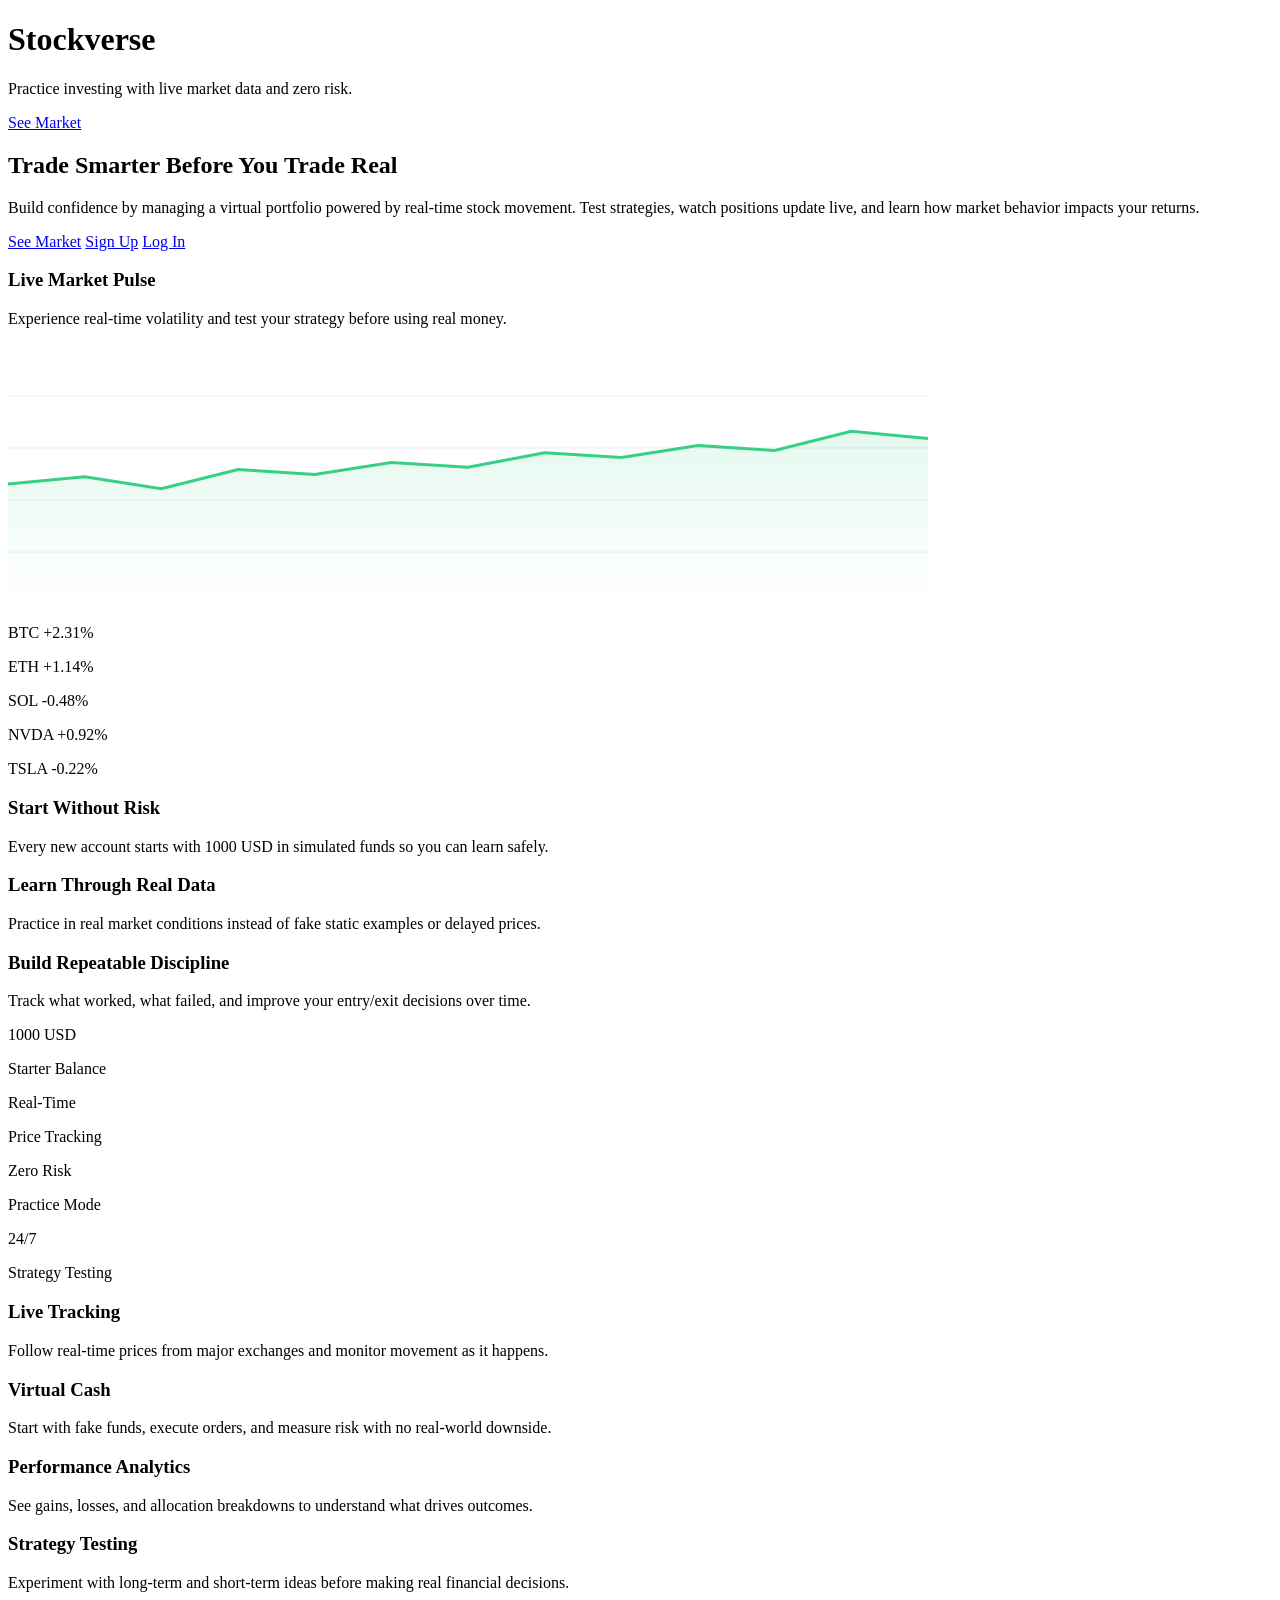
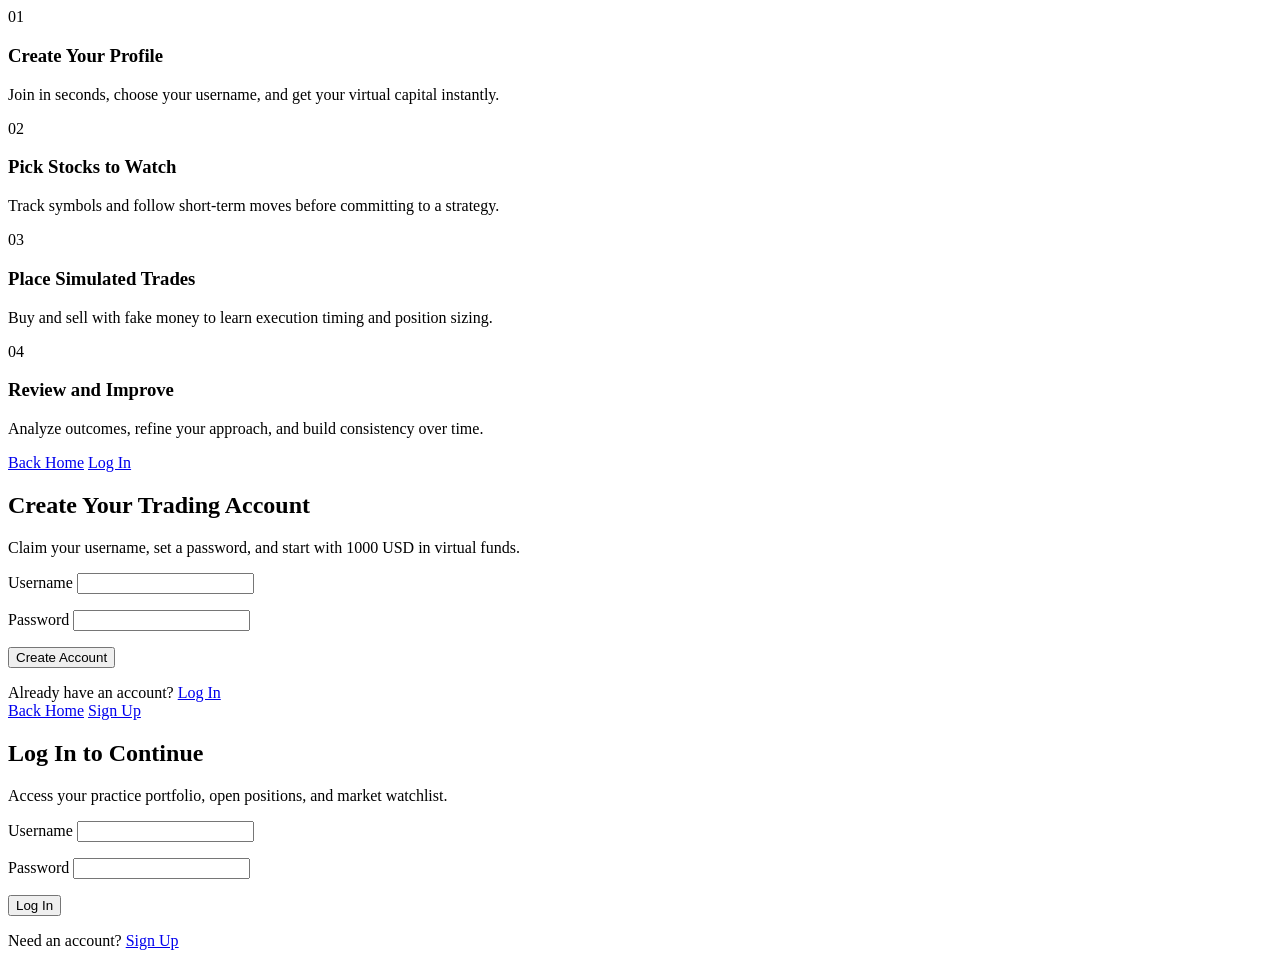
==== templates/index.html @ 5253538c "Implement user authentication with signup and login functions and refactor database creation logic" ====
<!DOCTYPE html>
<html lang="en">
<head>
    <meta charset="UTF-8">
    <meta name="viewport" content="width=device-width, initial-scale=1.0">
    <title>Stockverse</title>
    <link rel="stylesheet" href="{{ url_for('static', filename='styles/index.css') }}">
</head>
<body>
<div id="index" class="view-section">
    <header class="site-header">
        <div class="brand-wrap">
            <h1>Stockverse</h1>
            <p>Practice investing with live market data and zero risk.</p>
        </div>
        <a class="header-cta section-link" href="#" data-section="market">See Market</a>
    </header>

    <main>
        <section class="hero">
            <h2>Trade Smarter Before You Trade Real</h2>
            <p>
                Build confidence by managing a virtual portfolio powered by real-time stock movement.
                Test strategies, watch positions update live, and learn how market behavior impacts your returns.
            </p>
            <div class="hero-actions">
                <a class="primary-btn section-link" href="#" data-section="market">See Market</a>
                <a class="secondary-btn section-link" href="#" data-section="signup">Sign Up</a>
                <a class="secondary-btn section-link" href="#" data-section="login">Log In</a>
            </div>
        </section>

        <section class="market-preview">
            <div class="preview-head">
                <h3>Live Market Pulse</h3>
                <p>Experience real-time volatility and test your strategy before using real money.</p>
            </div>
            <canvas id="marketChart" width="900" height="260" aria-label="Market chart preview"></canvas>
            <div class="ticker-row">
                <p><span>BTC</span> +2.31%</p>
                <p><span>ETH</span> +1.14%</p>
                <p><span>SOL</span> -0.48%</p>
                <p><span>NVDA</span> +0.92%</p>
                <p><span>TSLA</span> -0.22%</p>
            </div>
        </section>

        <section class="reasons-grid">
            <article class="reason-card">
                <h3>Start Without Risk</h3>
                <p>Every new account starts with 1000 USD in simulated funds so you can learn safely.</p>
            </article>
            <article class="reason-card">
                <h3>Learn Through Real Data</h3>
                <p>Practice in real market conditions instead of fake static examples or delayed prices.</p>
            </article>
            <article class="reason-card">
                <h3>Build Repeatable Discipline</h3>
                <p>Track what worked, what failed, and improve your entry/exit decisions over time.</p>
            </article>
        </section>

        <section class="stats-strip">
            <article class="stat-item">
                <p class="stat-value">1000 USD</p>
                <p class="stat-label">Starter Balance</p>
            </article>
            <article class="stat-item">
                <p class="stat-value">Real-Time</p>
                <p class="stat-label">Price Tracking</p>
            </article>
            <article class="stat-item">
                <p class="stat-value">Zero Risk</p>
                <p class="stat-label">Practice Mode</p>
            </article>
            <article class="stat-item">
                <p class="stat-value">24/7</p>
                <p class="stat-label">Strategy Testing</p>
            </article>
        </section>

        <section class="overview-grid">
            <article class="overview-card">
                <h3>Live Tracking</h3>
                <p>Follow real-time prices from major exchanges and monitor movement as it happens.</p>
            </article>
            <article class="overview-card">
                <h3>Virtual Cash</h3>
                <p>Start with fake funds, execute orders, and measure risk with no real-world downside.</p>
            </article>
            <article class="overview-card">
                <h3>Performance Analytics</h3>
                <p>See gains, losses, and allocation breakdowns to understand what drives outcomes.</p>
            </article>
            <article class="overview-card">
                <h3>Strategy Testing</h3>
                <p>Experiment with long-term and short-term ideas before making real financial decisions.</p>
            </article>
        </section>

        <section class="journey-grid">
            <article class="journey-card">
                <span class="step-tag">01</span>
                <h3>Create Your Profile</h3>
                <p>Join in seconds, choose your username, and get your virtual capital instantly.</p>
            </article>
            <article class="journey-card">
                <span class="step-tag">02</span>
                <h3>Pick Stocks to Watch</h3>
                <p>Track symbols and follow short-term moves before committing to a strategy.</p>
            </article>
            <article class="journey-card">
                <span class="step-tag">03</span>
                <h3>Place Simulated Trades</h3>
                <p>Buy and sell with fake money to learn execution timing and position sizing.</p>
            </article>
            <article class="journey-card">
                <span class="step-tag">04</span>
                <h3>Review and Improve</h3>
                <p>Analyze outcomes, refine your approach, and build consistency over time.</p>
            </article>
        </section>
    </main>
</div>
<div id="signup" class="view-section is-hidden">
    <section class="auth-shell">
        <div class="auth-topbar">
            <a class="ghost-btn section-link" href="#" data-section="index">Back Home</a>
            <a class="ghost-btn section-link" href="#" data-section="login">Log In</a>
        </div>
        <h2>Create Your Trading Account</h2>
        <p>Claim your username, set a password, and start with 1000 USD in virtual funds.</p>
        <form id="signupForm" class="auth-form" novalidate>
            <label for="signupUsername">Username</label>
            <input id="signupUsername" name="username" type="text" minlength="3" maxlength="30" autocomplete="username" required>
            <p id="signupUsernameError" class="form-error is-hidden"></p>

            <label for="signupPassword">Password</label>
            <input id="signupPassword" name="password" type="password" minlength="6" maxlength="128" autocomplete="new-password" required>
            <p id="signupPasswordError" class="form-error is-hidden"></p>

            <button id="signupSubmit" type="submit" class="primary-btn">Create Account</button>
            <p id="signupSubmitError" class="form-error is-hidden"></p>
        </form>
        <div class="auth-footer">
            <span>Already have an account?</span>
            <a class="inline-link section-link" href="#" data-section="login">Log In</a>
        </div>
    </section>
</div>
<div id="login" class="view-section is-hidden">
    <section class="auth-shell">
        <div class="auth-topbar">
            <a class="ghost-btn section-link" href="#" data-section="index">Back Home</a>
            <a class="ghost-btn section-link" href="#" data-section="signup">Sign Up</a>
        </div>
        <h2>Log In to Continue</h2>
        <p>Access your practice portfolio, open positions, and market watchlist.</p>
        <form id="loginForm" class="auth-form" novalidate>
            <label for="loginUsername">Username</label>
            <input id="loginUsername" name="username" type="text" minlength="3" maxlength="30" autocomplete="username" required>
            <p id="loginUsernameError" class="form-error is-hidden"></p>

            <label for="loginPassword">Password</label>
            <input id="loginPassword" name="password" type="password" minlength="6" maxlength="128" autocomplete="current-password" required>
            <p id="loginPasswordError" class="form-error is-hidden"></p>

            <button id="loginSubmit" type="submit" class="primary-btn">Log In</button>
            <p id="loginSubmitError" class="form-error is-hidden"></p>
        </form>
        <div class="auth-footer">
            <span>Need an account?</span>
            <a class="inline-link section-link" href="#" data-section="signup">Sign Up</a>
        </div>
    </section>
</div>
<div id="market" class="view-section is-hidden">

</div>
<script>
    function showSection(sectionId) {
        const sectionIds = ['index', 'signup', 'login', 'market'];
        sectionIds.forEach((id) => {
            const section = document.getElementById(id);
            if (!section) {
                return;
            }
            if (id === sectionId) {
                section.classList.remove('is-hidden');
            } else {
                section.classList.add('is-hidden');
            }
        });
    }

    document.querySelectorAll('.section-link').forEach((link) => {
        link.addEventListener('click', (event) => {
            event.preventDefault();
            const target = link.dataset.section;
            if (target) {
                showSection(target);
            }
        });
    });

    function drawMarketChart() {
        const canvas = document.getElementById('marketChart');
        if (!canvas) {
            return;
        }

        const parentWidth = canvas.parentElement ? canvas.parentElement.clientWidth : canvas.width;
        const width = Math.max(320, Math.min(920, parentWidth - 40));
        const height = 260;
        canvas.width = width;
        canvas.height = height;

        const ctx = canvas.getContext('2d');
        if (!ctx) {
            return;
        }

        ctx.clearRect(0, 0, width, height);

        ctx.strokeStyle = 'rgba(151, 172, 161, 0.2)';
        ctx.lineWidth = 1;
        for (let i = 1; i <= 4; i += 1) {
            const y = (height / 5) * i;
            ctx.beginPath();
            ctx.moveTo(0, y);
            ctx.lineTo(width, y);
            ctx.stroke();
        }

        const points = [0.50, 0.53, 0.48, 0.56, 0.54, 0.59, 0.57, 0.63, 0.61, 0.66, 0.64, 0.72, 0.69];
        const step = width / (points.length - 1);

        ctx.beginPath();
        points.forEach((value, index) => {
            const x = step * index;
            const y = height - value * (height - 20);
            if (index === 0) {
                ctx.moveTo(x, y);
            } else {
                ctx.lineTo(x, y);
            }
        });

        ctx.strokeStyle = '#35d085';
        ctx.lineWidth = 3;
        ctx.stroke();

        ctx.lineTo(width, height);
        ctx.lineTo(0, height);
        ctx.closePath();

        const gradient = ctx.createLinearGradient(0, 0, 0, height);
        gradient.addColorStop(0, 'rgba(53, 208, 133, 0.20)');
        gradient.addColorStop(1, 'rgba(53, 208, 133, 0)');
        ctx.fillStyle = gradient;
        ctx.fill();
    }

    drawMarketChart();
    window.addEventListener('resize', drawMarketChart);

    const signupForm = document.getElementById('signupForm');
    const signupUsername = document.getElementById('signupUsername');
    const signupPassword = document.getElementById('signupPassword');
    const signupSubmit = document.getElementById('signupSubmit');
    const signupUsernameError = document.getElementById('signupUsernameError');
    const signupPasswordError = document.getElementById('signupPasswordError');
    const signupSubmitError = document.getElementById('signupSubmitError');
    const loginForm = document.getElementById('loginForm');
    const loginUsername = document.getElementById('loginUsername');
    const loginPassword = document.getElementById('loginPassword');
    const loginSubmit = document.getElementById('loginSubmit');
    const loginUsernameError = document.getElementById('loginUsernameError');
    const loginPasswordError = document.getElementById('loginPasswordError');
    const loginSubmitError = document.getElementById('loginSubmitError');
    let usernamePoller = null;

    function setMessage(element, message) {
        if (!element) {
            return;
        }
        if (message) {
            element.textContent = message;
            element.classList.remove('is-hidden');
        } else {
            element.textContent = '';
            element.classList.add('is-hidden');
        }
    }

    async function checkUsernameAvailability() {
        if (!signupUsername) {
            return;
        }

        const username = signupUsername.value.trim();
        if (username.length < 3) {
            setMessage(signupUsernameError, '');
            return;
        }

        try {
            const response = await fetch(`/usernameThere?username=${encodeURIComponent(username)}`);
            if (!response.ok) {
                return;
            }
            const data = await response.json();
            if (data.exists) {
                setMessage(signupUsernameError, 'That username is already taken.');
            } else {
                setMessage(signupUsernameError, '');
            }
        } catch (error) {
            setMessage(signupUsernameError, 'Username check failed.');
        }
    }

    function startUsernamePolling() {
        if (usernamePoller) {
            clearInterval(usernamePoller);
        }
        usernamePoller = setInterval(checkUsernameAvailability, 700);
    }

    startUsernamePolling();

    if (signupForm) {
        signupForm.addEventListener('submit', async (event) => {
            event.preventDefault();
            setMessage(signupUsernameError, '');
            setMessage(signupPasswordError, '');
            setMessage(signupSubmitError, '');

            const username = signupUsername.value.trim();
            const password = signupPassword.value.trim();

            if (username.length < 3) {
                setMessage(signupUsernameError, 'Username must be at least 3 characters.');
                return;
            }
            if (password.length < 6) {
                setMessage(signupPasswordError, 'Password must be at least 6 characters.');
                return;
            }
            if (!signupUsernameError.classList.contains('is-hidden')) {
                return;
            }

            signupSubmit.disabled = true;
            signupSubmit.textContent = 'Creating...';

            try {
                const response = await fetch('/signup', {
                    method: 'POST',
                    headers: {'Content-Type': 'application/json'},
                    body: JSON.stringify({username, password})
                });
                const data = await response.json();
                if (!response.ok || !data.ok) {
                    setMessage(signupSubmitError, data.error || 'Could not create account.');
                    return;
                }
                window.location.href = '/home.html';
            } catch (error) {
                setMessage(signupSubmitError, 'Network error while creating account.');
            } finally {
                signupSubmit.disabled = false;
                signupSubmit.textContent = 'Create Account';
            }
        });
    }

    if (loginForm) {
        loginForm.addEventListener('submit', async (event) => {
            event.preventDefault();
            setMessage(loginUsernameError, '');
            setMessage(loginPasswordError, '');
            setMessage(loginSubmitError, '');

            const username = loginUsername.value.trim();
            const password = loginPassword.value.trim();

            if (username.length < 3) {
                setMessage(loginUsernameError, 'Username must be at least 3 characters.');
                return;
            }
            if (password.length < 6) {
                setMessage(loginPasswordError, 'Password must be at least 6 characters.');
                return;
            }

            loginSubmit.disabled = true;
            loginSubmit.textContent = 'Logging In...';

            try {
                const response = await fetch('/login', {
                    method: 'POST',
                    headers: {'Content-Type': 'application/json'},
                    body: JSON.stringify({username, password})
                });
                const data = await response.json();
                if (!response.ok || !data.ok) {
                    setMessage(loginSubmitError, data.error || 'Could not log in.');
                    return;
                }
                window.location.href = '/home.html';
            } catch (error) {
                setMessage(loginSubmitError, 'Network error while logging in.');
            } finally {
                loginSubmit.disabled = false;
                loginSubmit.textContent = 'Log In';
            }
        });
    }
</script>
</body>
</html>
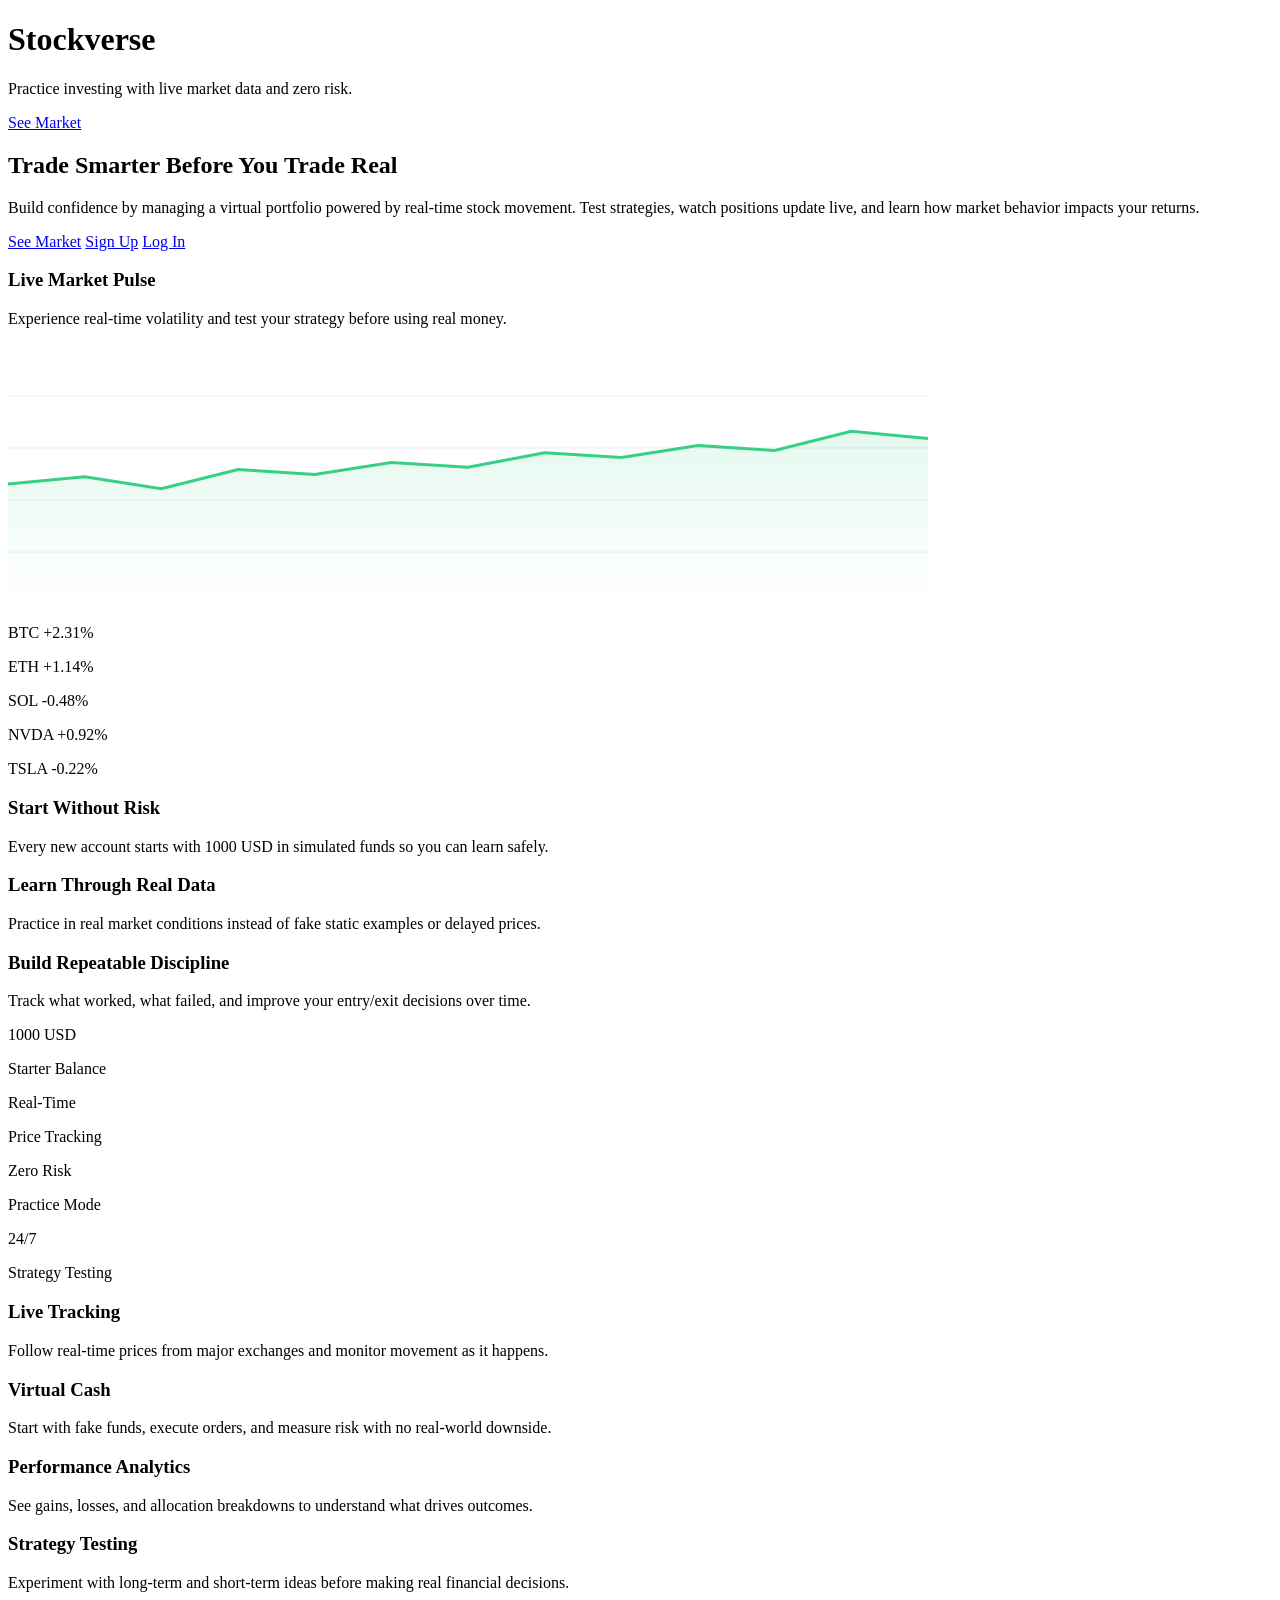
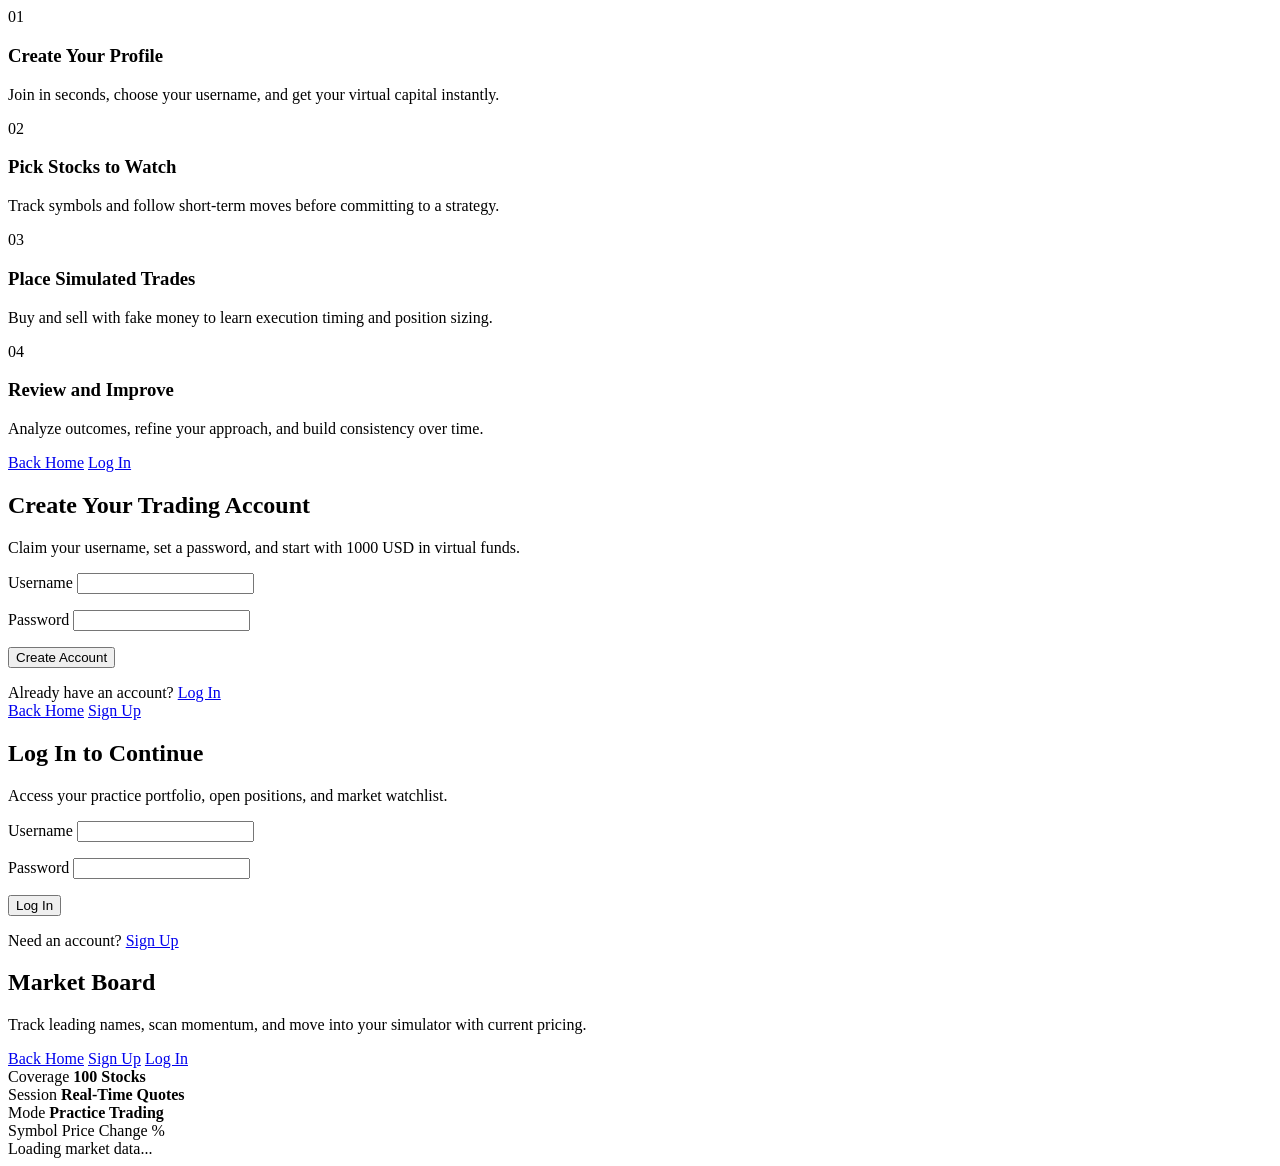
==== commit c75fa121: "Integrate market data retrieval and display: Add top 100 stocks functionality, enhance market views " ====
--- a/templates/index.html
+++ b/templates/index.html
@@ -175,7 +175,44 @@
     </section>
 </div>
 <div id="market" class="view-section is-hidden">
-
+    <section class="market-shell">
+        <div class="market-toolbar">
+            <div>
+                <h2>Market Board</h2>
+                <p>Track leading names, scan momentum, and move into your simulator with current pricing.</p>
+            </div>
+            <div class="market-actions">
+                <a class="ghost-btn section-link" href="#" data-section="index">Back Home</a>
+                <a class="ghost-btn section-link" href="#" data-section="signup">Sign Up</a>
+                <a class="primary-btn section-link" href="#" data-section="login">Log In</a>
+            </div>
+        </div>
+        <div class="market-summary">
+            <article class="summary-card">
+                <span class="summary-label">Coverage</span>
+                <strong id="marketCount">100 Stocks</strong>
+            </article>
+            <article class="summary-card">
+                <span class="summary-label">Session</span>
+                <strong>Real-Time Quotes</strong>
+            </article>
+            <article class="summary-card">
+                <span class="summary-label">Mode</span>
+                <strong>Practice Trading</strong>
+            </article>
+        </div>
+        <div class="market-board">
+            <div class="market-board-head">
+                <span>Symbol</span>
+                <span>Price</span>
+                <span>Change</span>
+                <span>%</span>
+            </div>
+            <div id="marketList" class="market-list">
+                <div class="market-empty">Loading market data...</div>
+            </div>
+        </div>
+    </section>
 </div>
 <script>
     function showSection(sectionId) {
@@ -191,6 +228,10 @@
                 section.classList.add('is-hidden');
             }
         });
+
+        if (sectionId === 'market') {
+            loadMarketPrices();
+        }
     }
 
     document.querySelectorAll('.section-link').forEach((link) => {
@@ -278,7 +319,10 @@
     const loginUsernameError = document.getElementById('loginUsernameError');
     const loginPasswordError = document.getElementById('loginPasswordError');
     const loginSubmitError = document.getElementById('loginSubmitError');
+    const marketList = document.getElementById('marketList');
+    const marketCount = document.getElementById('marketCount');
     let usernamePoller = null;
+    let marketLoaded = false;
 
     function setMessage(element, message) {
         if (!element) {
@@ -328,6 +372,62 @@
     }
 
     startUsernamePolling();
+
+    function formatMoney(value) {
+        return new Intl.NumberFormat('en-US', {
+            style: 'currency',
+            currency: 'USD'
+        }).format(value);
+    }
+
+    function formatPercent(value) {
+        const prefix = value > 0 ? '+' : '';
+        return `${prefix}${value.toFixed(2)}%`;
+    }
+
+    function renderMarketPrices(stocks) {
+        if (!marketList) {
+            return;
+        }
+
+        marketList.innerHTML = '';
+        marketCount.textContent = `${stocks.length} Stocks`;
+
+        stocks.forEach((stock) => {
+            const row = document.createElement('div');
+            const directionClass = stock.change >= 0 ? 'is-up' : 'is-down';
+            const changePrefix = stock.change > 0 ? '+' : '';
+            row.className = `market-row ${directionClass}`;
+            row.innerHTML = `
+                <span class="market-symbol">${stock.symbol}</span>
+                <span>${formatMoney(stock.price)}</span>
+                <span>${changePrefix}${stock.change.toFixed(2)}</span>
+                <span>${formatPercent(stock.percent_change)}</span>
+            `;
+            marketList.appendChild(row);
+        });
+    }
+
+    async function loadMarketPrices(forceReload = false) {
+        if (!marketList) {
+            return;
+        }
+        if (marketLoaded && !forceReload) {
+            return;
+        }
+
+        marketList.innerHTML = '<div class="market-empty">Loading market data...</div>';
+
+        try {
+            const response = await fetch('/getAllPrices');
+            const data = await response.json();
+            const stocks = Array.isArray(data.stocks) ? data.stocks : [];
+            renderMarketPrices(stocks);
+            marketLoaded = true;
+        } catch (error) {
+            marketList.innerHTML = '<div class="market-empty">Unable to load market data.</div>';
+        }
+    }
 
     if (signupForm) {
         signupForm.addEventListener('submit', async (event) => {
@@ -365,7 +465,7 @@
                     setMessage(signupSubmitError, data.error || 'Could not create account.');
                     return;
                 }
-                window.location.href = '/home.html';
+                window.location.href = '/home';
             } catch (error) {
                 setMessage(signupSubmitError, 'Network error while creating account.');
             } finally {
@@ -408,7 +508,7 @@
                     setMessage(loginSubmitError, data.error || 'Could not log in.');
                     return;
                 }
-                window.location.href = '/home.html';
+                window.location.href = '/home';
             } catch (error) {
                 setMessage(loginSubmitError, 'Network error while logging in.');
             } finally {
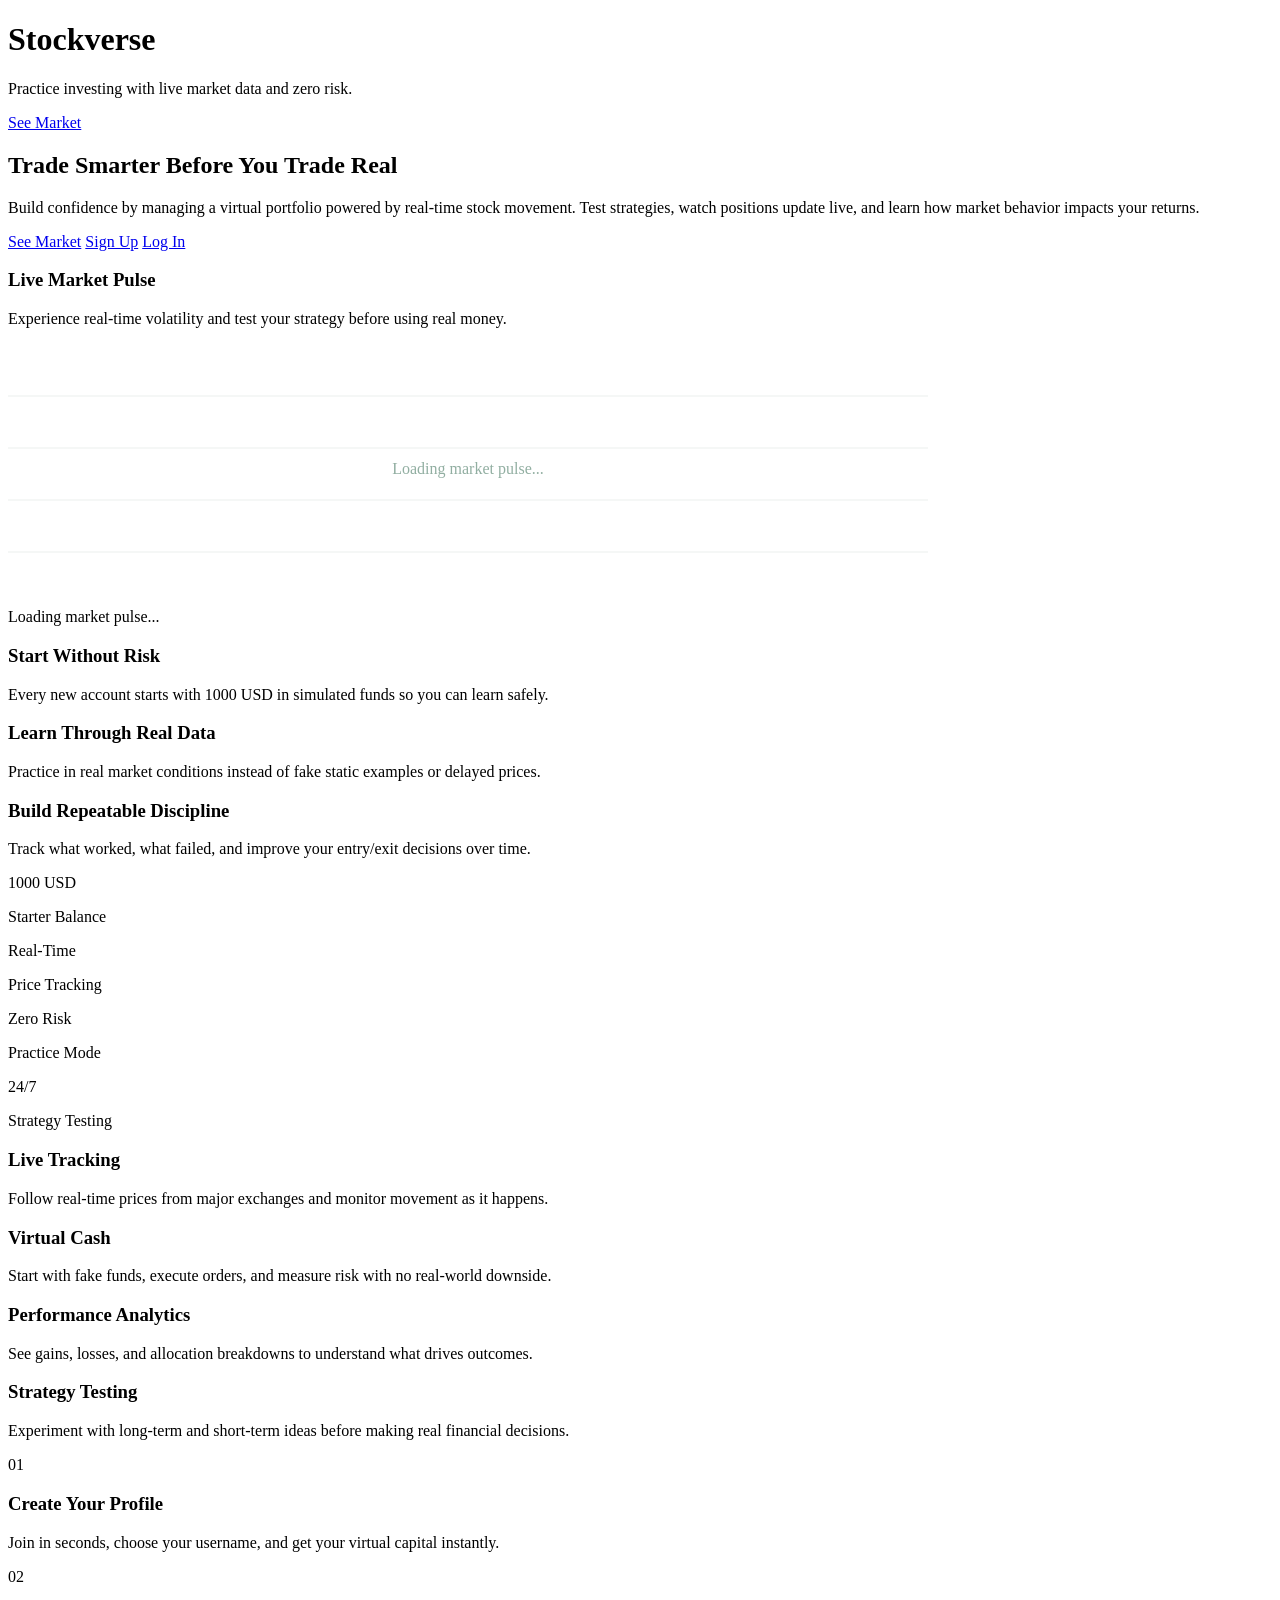
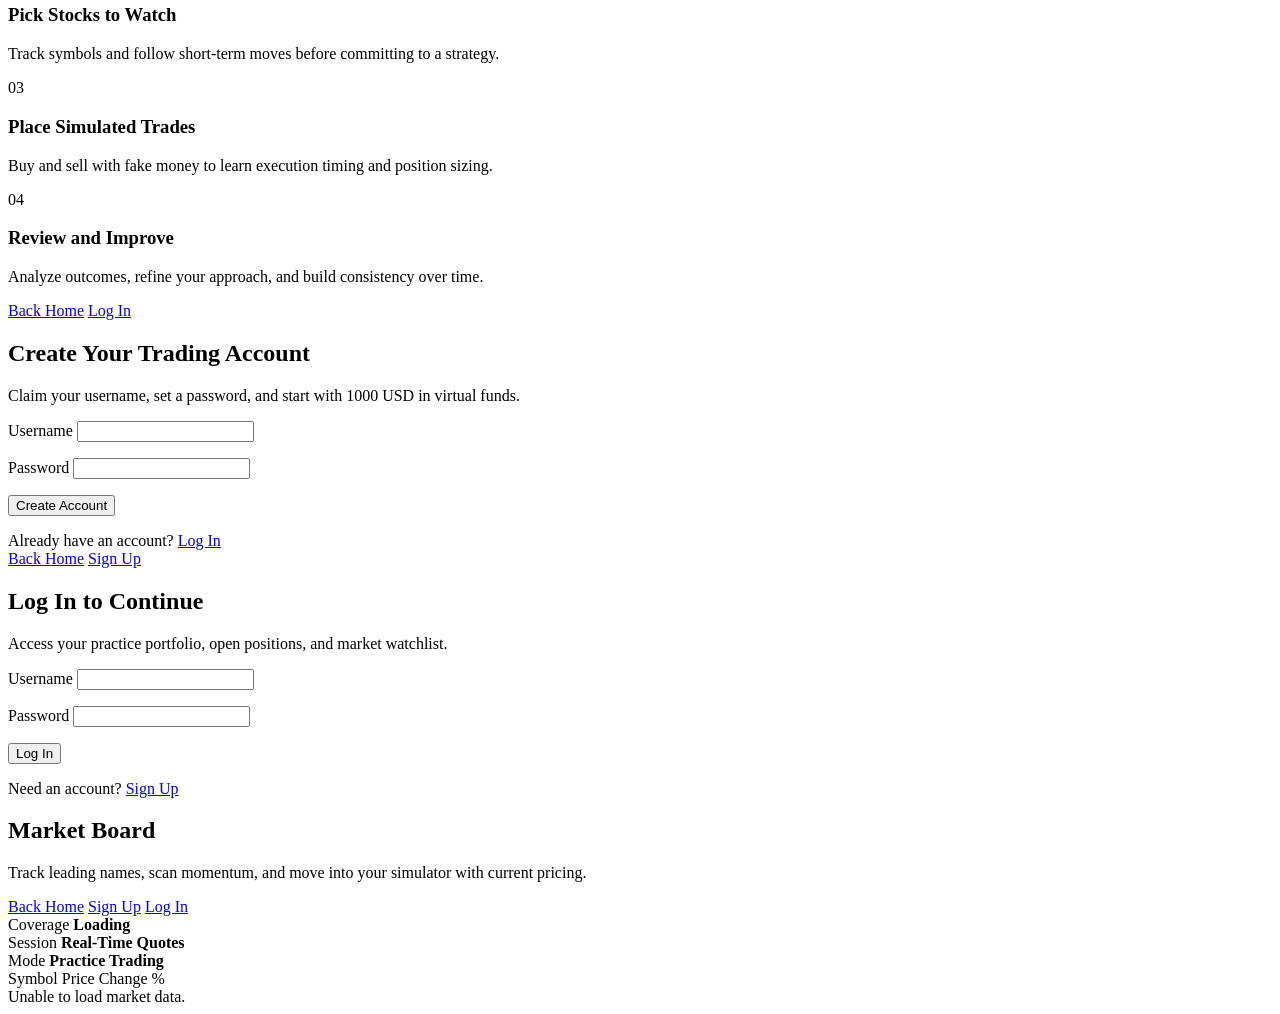
==== commit a467316c: "Integrate market data retrieval and display: Add top 100 stocks functionality, enhance market views " ====
--- a/templates/index.html
+++ b/templates/index.html
@@ -36,12 +36,8 @@
                 <p>Experience real-time volatility and test your strategy before using real money.</p>
             </div>
             <canvas id="marketChart" width="900" height="260" aria-label="Market chart preview"></canvas>
-            <div class="ticker-row">
-                <p><span>BTC</span> +2.31%</p>
-                <p><span>ETH</span> +1.14%</p>
-                <p><span>SOL</span> -0.48%</p>
-                <p><span>NVDA</span> +0.92%</p>
-                <p><span>TSLA</span> -0.22%</p>
+            <div id="pulseTickerRow" class="ticker-row">
+                <div class="market-empty compact-empty">Loading market pulse...</div>
             </div>
         </section>
 
@@ -244,7 +240,7 @@
         });
     });
 
-    function drawMarketChart() {
+    function drawMarketChart(stocks = []) {
         const canvas = document.getElementById('marketChart');
         if (!canvas) {
             return;
@@ -273,13 +269,27 @@
             ctx.stroke();
         }
 
-        const points = [0.50, 0.53, 0.48, 0.56, 0.54, 0.59, 0.57, 0.63, 0.61, 0.66, 0.64, 0.72, 0.69];
-        const step = width / (points.length - 1);
+        if (!stocks.length) {
+            ctx.fillStyle = '#91aea1';
+            ctx.font = '16px Segoe UI';
+            ctx.textAlign = 'center';
+            ctx.fillText('Loading market pulse...', width / 2, height / 2);
+            return;
+        }
+
+        const pulseStocks = stocks.slice(0, 12);
+        const values = pulseStocks.map((stock) => Number(stock.percent_change) || 0);
+        const minValue = Math.min(...values, 0);
+        const maxValue = Math.max(...values, 0);
+        const range = Math.max(maxValue - minValue, 1);
+        const step = width / Math.max(pulseStocks.length - 1, 1);
 
         ctx.beginPath();
-        points.forEach((value, index) => {
+        pulseStocks.forEach((stock, index) => {
+            const value = Number(stock.percent_change) || 0;
+            const normalized = (value - minValue) / range;
             const x = step * index;
-            const y = height - value * (height - 20);
+            const y = height - 20 - normalized * (height - 40);
             if (index === 0) {
                 ctx.moveTo(x, y);
             } else {
@@ -302,8 +312,31 @@
         ctx.fill();
     }
 
-    drawMarketChart();
-    window.addEventListener('resize', drawMarketChart);
+    function renderPulse(stocks) {
+        const pulseTickerRow = document.getElementById('pulseTickerRow');
+        if (!pulseTickerRow) {
+            return;
+        }
+
+        if (!stocks.length) {
+            pulseTickerRow.innerHTML = '<div class="market-empty compact-empty">Loading market pulse...</div>';
+            drawMarketChart([]);
+            return;
+        }
+
+        pulseTickerRow.innerHTML = '';
+        stocks.slice(0, 5).forEach((stock) => {
+            const item = document.createElement('p');
+            item.className = stock.change >= 0 ? 'ticker-up' : 'ticker-down';
+            const prefix = stock.percent_change > 0 ? '+' : '';
+            item.innerHTML = `<span>${stock.symbol}</span> ${prefix}${Number(stock.percent_change).toFixed(2)}%`;
+            pulseTickerRow.appendChild(item);
+        });
+        drawMarketChart(stocks);
+    }
+
+    drawMarketChart([]);
+    window.addEventListener('resize', () => drawMarketChart(latestStocks));
 
     const signupForm = document.getElementById('signupForm');
     const signupUsername = document.getElementById('signupUsername');
@@ -323,6 +356,7 @@
     const marketCount = document.getElementById('marketCount');
     let usernamePoller = null;
     let marketLoaded = false;
+    let latestStocks = [];
 
     function setMessage(element, message) {
         if (!element) {
@@ -387,6 +421,12 @@
 
     function renderMarketPrices(stocks) {
         if (!marketList) {
+            return;
+        }
+
+        if (!stocks.length) {
+            marketList.innerHTML = '<div class="market-empty">Loading market data...</div>';
+            marketCount.textContent = 'Loading';
             return;
         }
 
@@ -421,11 +461,17 @@
         try {
             const response = await fetch('/getAllPrices');
             const data = await response.json();
-            const stocks = Array.isArray(data.stocks) ? data.stocks : [];
+            const stocks = data.status === 'ready' && Array.isArray(data.stocks) ? data.stocks : [];
+            latestStocks = stocks;
+            renderPulse(stocks);
             renderMarketPrices(stocks);
-            marketLoaded = true;
+            marketLoaded = stocks.length > 0;
         } catch (error) {
+            latestStocks = [];
+            renderPulse([]);
             marketList.innerHTML = '<div class="market-empty">Unable to load market data.</div>';
+            marketCount.textContent = 'Loading';
+            marketLoaded = false;
         }
     }
 
@@ -517,6 +563,8 @@
             }
         });
     }
+
+    loadMarketPrices();
 </script>
 </body>
 </html>
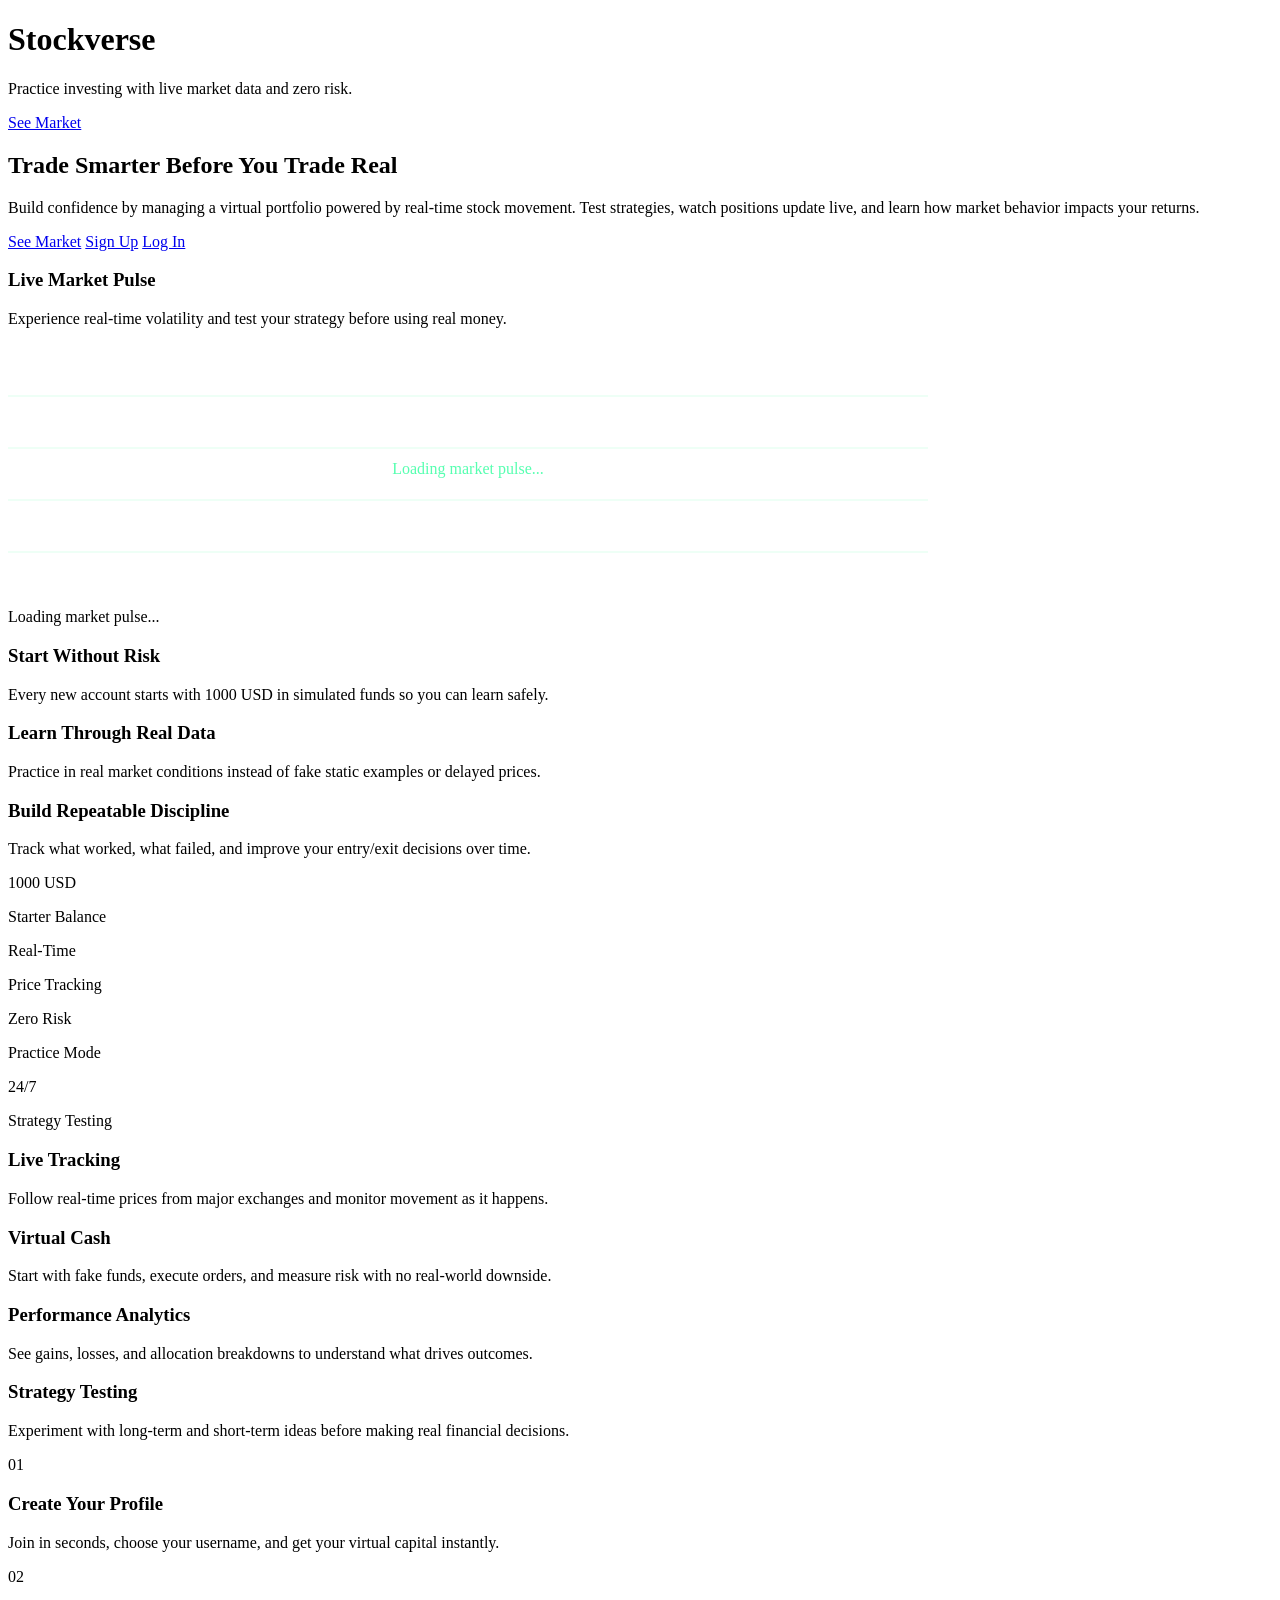
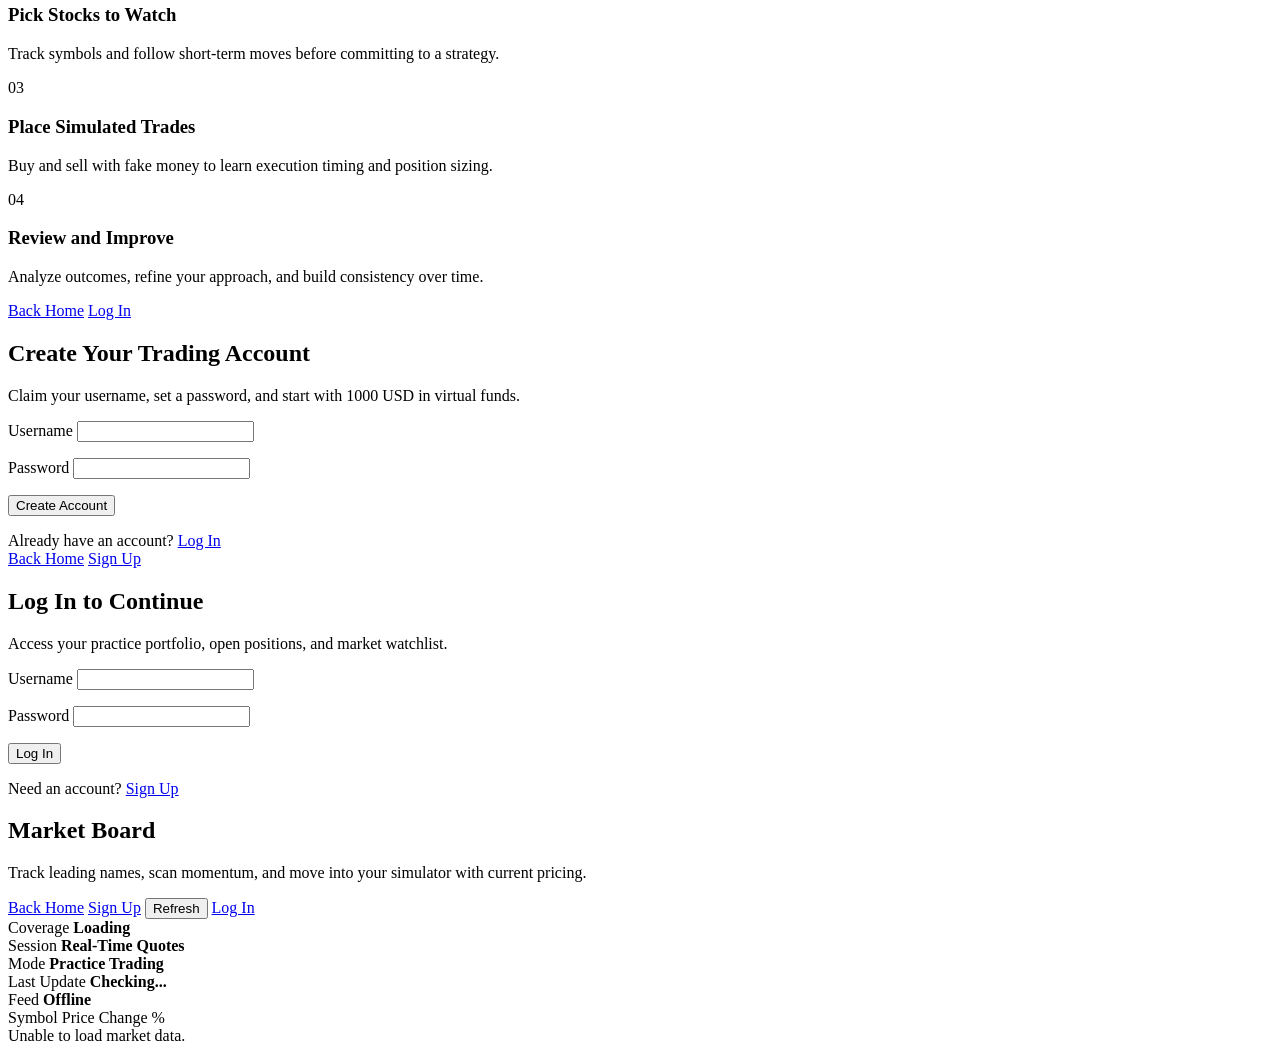
==== commit 08ce8239: "Implement market data enhancements: add user holding retrieval, UI updates, and improved data manage" ====
--- a/templates/index.html
+++ b/templates/index.html
@@ -4,7 +4,7 @@
     <meta charset="UTF-8">
     <meta name="viewport" content="width=device-width, initial-scale=1.0">
     <title>Stockverse</title>
-    <link rel="stylesheet" href="{{ url_for('static', filename='styles/index.css') }}">
+    <link rel="stylesheet" href="{{ url_for('static', filename='styles/index.css', v=static_version('styles/index.css')) }}">
 </head>
 <body>
 <div id="index" class="view-section">
@@ -180,6 +180,7 @@
             <div class="market-actions">
                 <a class="ghost-btn section-link" href="#" data-section="index">Back Home</a>
                 <a class="ghost-btn section-link" href="#" data-section="signup">Sign Up</a>
+                <button id="refreshMarketBtn" class="ghost-btn" type="button">Refresh</button>
                 <a class="primary-btn section-link" href="#" data-section="login">Log In</a>
             </div>
         </div>
@@ -195,6 +196,14 @@
             <article class="summary-card">
                 <span class="summary-label">Mode</span>
                 <strong>Practice Trading</strong>
+            </article>
+            <article class="summary-card">
+                <span class="summary-label">Last Update</span>
+                <strong id="marketUpdatedAt">Checking...</strong>
+            </article>
+            <article class="summary-card">
+                <span class="summary-label">Feed</span>
+                <strong id="marketFeedStatus">Checking...</strong>
             </article>
         </div>
         <div class="market-board">
@@ -226,7 +235,10 @@
         });
 
         if (sectionId === 'market') {
-            loadMarketPrices();
+            startMarketPolling();
+            loadMarketPrices(true);
+        } else {
+            stopMarketPolling();
         }
     }
 
@@ -259,7 +271,7 @@
 
         ctx.clearRect(0, 0, width, height);
 
-        ctx.strokeStyle = 'rgba(151, 172, 161, 0.2)';
+        ctx.strokeStyle = 'rgba(101, 255, 179, 0.22)';
         ctx.lineWidth = 1;
         for (let i = 1; i <= 4; i += 1) {
             const y = (height / 5) * i;
@@ -270,7 +282,7 @@
         }
 
         if (!stocks.length) {
-            ctx.fillStyle = '#91aea1';
+            ctx.fillStyle = '#56ffb0';
             ctx.font = '16px Segoe UI';
             ctx.textAlign = 'center';
             ctx.fillText('Loading market pulse...', width / 2, height / 2);
@@ -297,7 +309,7 @@
             }
         });
 
-        ctx.strokeStyle = '#35d085';
+        ctx.strokeStyle = '#1dfd8b';
         ctx.lineWidth = 3;
         ctx.stroke();
 
@@ -306,8 +318,8 @@
         ctx.closePath();
 
         const gradient = ctx.createLinearGradient(0, 0, 0, height);
-        gradient.addColorStop(0, 'rgba(53, 208, 133, 0.20)');
-        gradient.addColorStop(1, 'rgba(53, 208, 133, 0)');
+        gradient.addColorStop(0, 'rgba(29, 253, 139, 0.26)');
+        gradient.addColorStop(1, 'rgba(29, 253, 139, 0)');
         ctx.fillStyle = gradient;
         ctx.fill();
     }
@@ -354,9 +366,15 @@
     const loginSubmitError = document.getElementById('loginSubmitError');
     const marketList = document.getElementById('marketList');
     const marketCount = document.getElementById('marketCount');
+    const marketUpdatedAt = document.getElementById('marketUpdatedAt');
+    const marketFeedStatus = document.getElementById('marketFeedStatus');
+    const refreshMarketBtn = document.getElementById('refreshMarketBtn');
     let usernamePoller = null;
+    let marketPoller = null;
     let marketLoaded = false;
     let latestStocks = [];
+    let latestUpdatedAt = 0;
+    let latestFeedStatus = { source: 'cache', error: '' };
 
     function setMessage(element, message) {
         if (!element) {
@@ -448,11 +466,50 @@
         });
     }
 
+    function formatUpdatedLabel(unixSeconds) {
+        if (!unixSeconds) {
+            return 'Waiting for data';
+        }
+        const secondsAgo = Math.max(0, Math.floor(Date.now() / 1000) - Number(unixSeconds));
+        if (secondsAgo < 5) {
+            return 'Just now';
+        }
+        if (secondsAgo < 60) {
+            return `${secondsAgo}s ago`;
+        }
+        const minutes = Math.floor(secondsAgo / 60);
+        return `${minutes}m ago`;
+    }
+
+    function renderUpdatedTime() {
+        if (!marketUpdatedAt) {
+            return;
+        }
+        marketUpdatedAt.textContent = formatUpdatedLabel(latestUpdatedAt);
+    }
+
+    function renderFeedStatus() {
+        if (!marketFeedStatus) {
+            return;
+        }
+        const source = (latestFeedStatus.source || 'cache').toLowerCase();
+        if (source === 'live') {
+            marketFeedStatus.textContent = 'Live';
+            return;
+        }
+        marketFeedStatus.textContent = latestFeedStatus.error
+            ? `Cache (${latestFeedStatus.error})`
+            : 'Cache';
+    }
+
     async function loadMarketPrices(forceReload = false) {
         if (!marketList) {
             return;
         }
-        if (marketLoaded && !forceReload) {
+        if (marketLoaded && !forceReload && latestStocks.length) {
+            renderMarketPrices(latestStocks);
+            renderPulse(latestStocks);
+            renderUpdatedTime();
             return;
         }
 
@@ -463,16 +520,54 @@
             const data = await response.json();
             const stocks = data.status === 'ready' && Array.isArray(data.stocks) ? data.stocks : [];
             latestStocks = stocks;
+            latestUpdatedAt = Number(data.updated_at) || 0;
+            latestFeedStatus = data.market_status || { source: 'cache', error: '' };
             renderPulse(stocks);
             renderMarketPrices(stocks);
+            renderUpdatedTime();
+            renderFeedStatus();
             marketLoaded = stocks.length > 0;
         } catch (error) {
-            latestStocks = [];
-            renderPulse([]);
-            marketList.innerHTML = '<div class="market-empty">Unable to load market data.</div>';
-            marketCount.textContent = 'Loading';
-            marketLoaded = false;
-        }
+            if (latestStocks.length) {
+                renderMarketPrices(latestStocks);
+                renderPulse(latestStocks);
+                renderUpdatedTime();
+                renderFeedStatus();
+            } else {
+                latestStocks = [];
+                renderPulse([]);
+                marketList.innerHTML = '<div class="market-empty">Unable to load market data.</div>';
+                marketCount.textContent = 'Loading';
+                if (marketFeedStatus) {
+                    marketFeedStatus.textContent = 'Offline';
+                }
+                marketLoaded = false;
+            }
+        }
+    }
+
+    function startMarketPolling() {
+        if (marketPoller) {
+            clearInterval(marketPoller);
+        }
+        marketPoller = setInterval(() => {
+            if (!document.getElementById('market')?.classList.contains('is-hidden')) {
+                loadMarketPrices(true);
+            } else {
+                renderUpdatedTime();
+            }
+        }, 15000);
+    }
+
+    function stopMarketPolling() {
+        if (marketPoller) {
+            clearInterval(marketPoller);
+            marketPoller = null;
+        }
+    }
+
+    if (refreshMarketBtn) {
+        refreshMarketBtn.addEventListener('click', () => loadMarketPrices(true));
     }
 
     if (signupForm) {
@@ -564,7 +659,8 @@
         });
     }
 
-    loadMarketPrices();
+    startMarketPolling();
+    loadMarketPrices(true);
 </script>
 </body>
 </html>
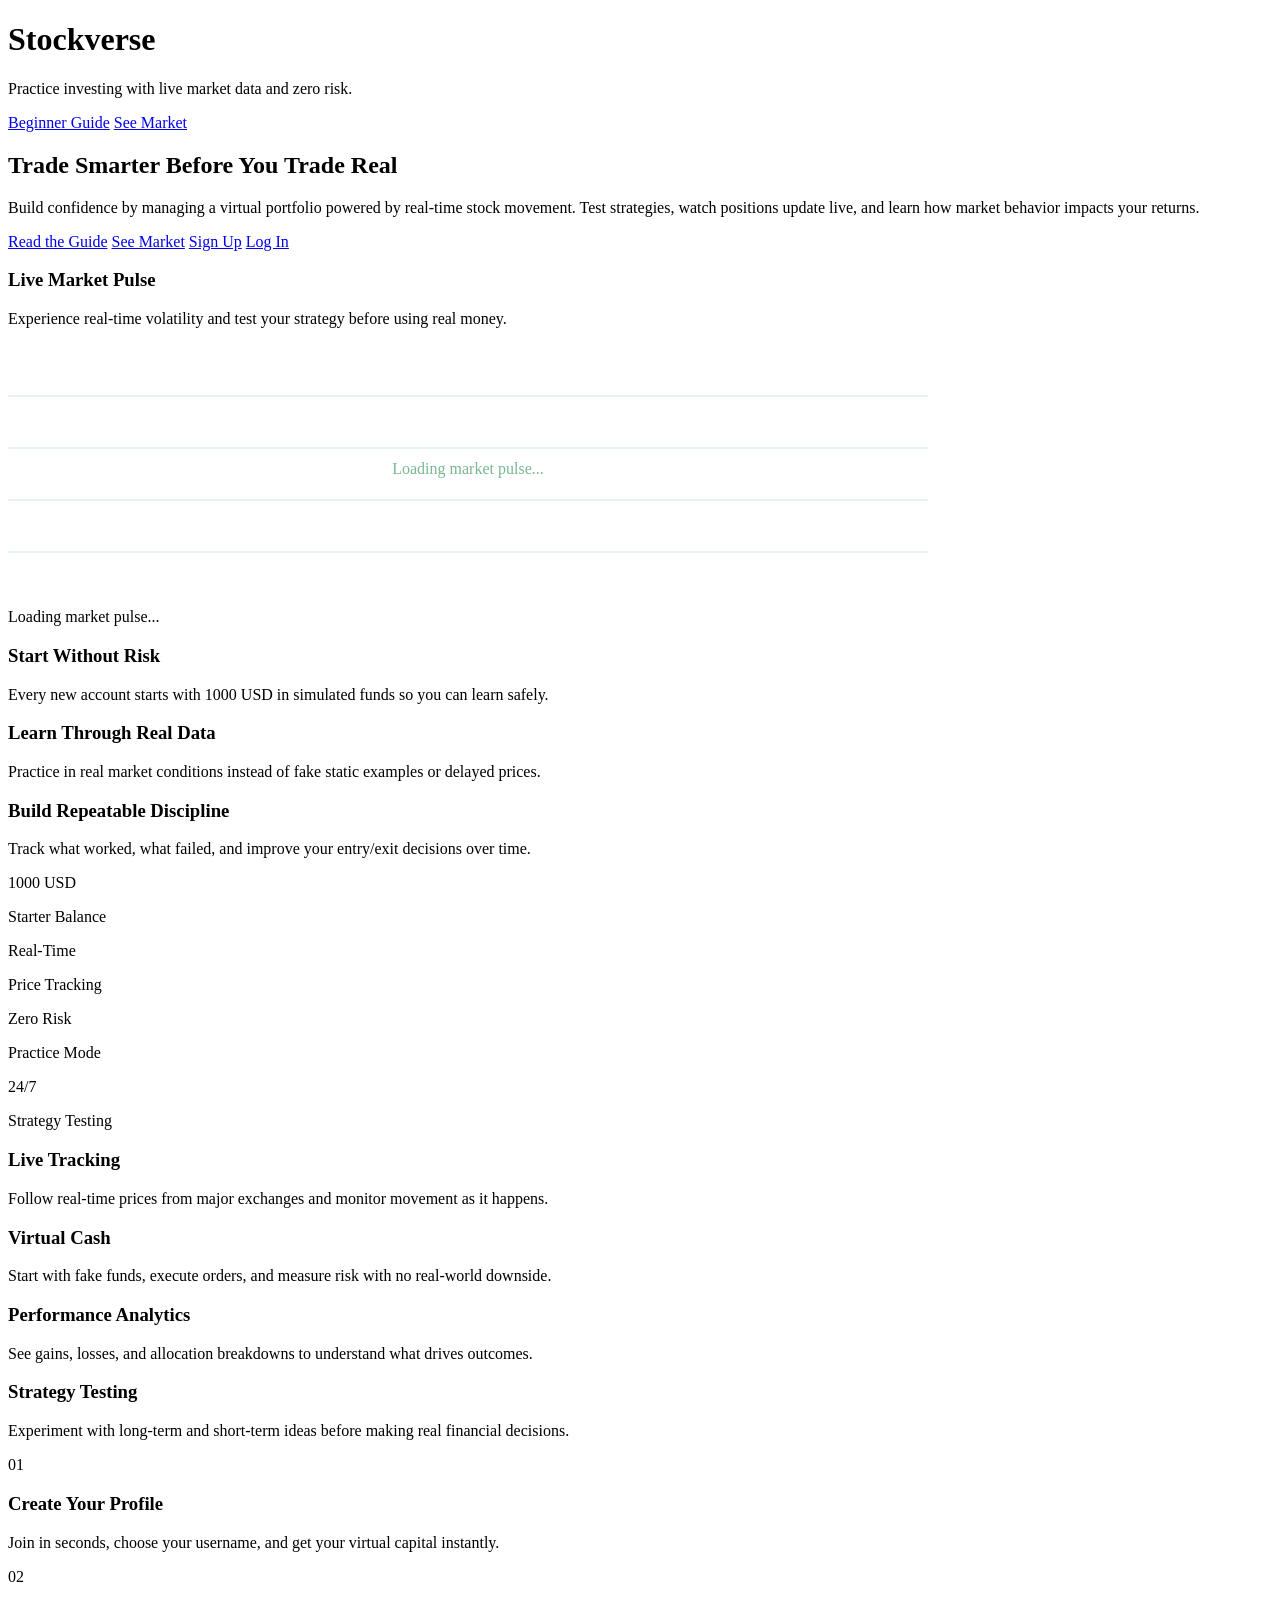
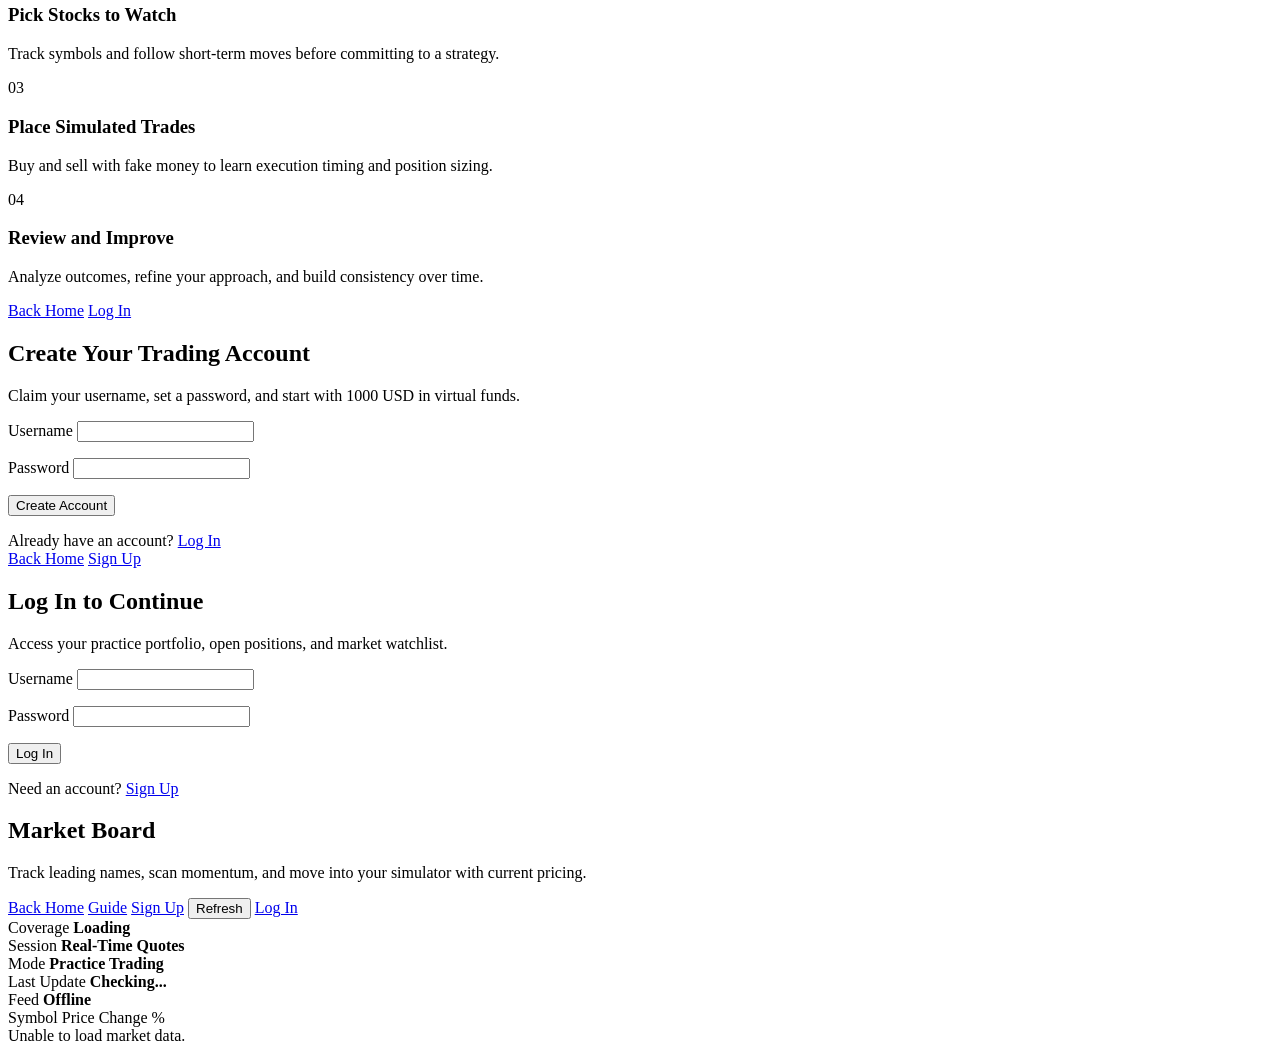
==== commit 45f88678: "Add Beginner Guide links and adjust UI colors: Update HTML templates to include 'Guide' links for us" ====
--- a/templates/index.html
+++ b/templates/index.html
@@ -13,7 +13,10 @@
             <h1>Stockverse</h1>
             <p>Practice investing with live market data and zero risk.</p>
         </div>
-        <a class="header-cta section-link" href="#" data-section="market">See Market</a>
+        <div class="site-header-actions">
+            <a class="ghost-btn" href="/guide">Beginner Guide</a>
+            <a class="header-cta section-link" href="#" data-section="market">See Market</a>
+        </div>
     </header>
 
     <main>
@@ -24,6 +27,7 @@
                 Test strategies, watch positions update live, and learn how market behavior impacts your returns.
             </p>
             <div class="hero-actions">
+                <a class="ghost-btn" href="/guide">Read the Guide</a>
                 <a class="primary-btn section-link" href="#" data-section="market">See Market</a>
                 <a class="secondary-btn section-link" href="#" data-section="signup">Sign Up</a>
                 <a class="secondary-btn section-link" href="#" data-section="login">Log In</a>
@@ -179,6 +183,7 @@
             </div>
             <div class="market-actions">
                 <a class="ghost-btn section-link" href="#" data-section="index">Back Home</a>
+                <a class="ghost-btn" href="/guide">Guide</a>
                 <a class="ghost-btn section-link" href="#" data-section="signup">Sign Up</a>
                 <button id="refreshMarketBtn" class="ghost-btn" type="button">Refresh</button>
                 <a class="primary-btn section-link" href="#" data-section="login">Log In</a>
@@ -271,7 +276,7 @@
 
         ctx.clearRect(0, 0, width, height);
 
-        ctx.strokeStyle = 'rgba(101, 255, 179, 0.22)';
+        ctx.strokeStyle = 'rgba(74, 158, 108, 0.24)';
         ctx.lineWidth = 1;
         for (let i = 1; i <= 4; i += 1) {
             const y = (height / 5) * i;
@@ -282,7 +287,7 @@
         }
 
         if (!stocks.length) {
-            ctx.fillStyle = '#56ffb0';
+            ctx.fillStyle = '#79b792';
             ctx.font = '16px Segoe UI';
             ctx.textAlign = 'center';
             ctx.fillText('Loading market pulse...', width / 2, height / 2);
@@ -309,7 +314,7 @@
             }
         });
 
-        ctx.strokeStyle = '#1dfd8b';
+        ctx.strokeStyle = '#4a9e6c';
         ctx.lineWidth = 3;
         ctx.stroke();
 
@@ -318,8 +323,8 @@
         ctx.closePath();
 
         const gradient = ctx.createLinearGradient(0, 0, 0, height);
-        gradient.addColorStop(0, 'rgba(29, 253, 139, 0.26)');
-        gradient.addColorStop(1, 'rgba(29, 253, 139, 0)');
+        gradient.addColorStop(0, 'rgba(74, 158, 108, 0.22)');
+        gradient.addColorStop(1, 'rgba(74, 158, 108, 0)');
         ctx.fillStyle = gradient;
         ctx.fill();
     }
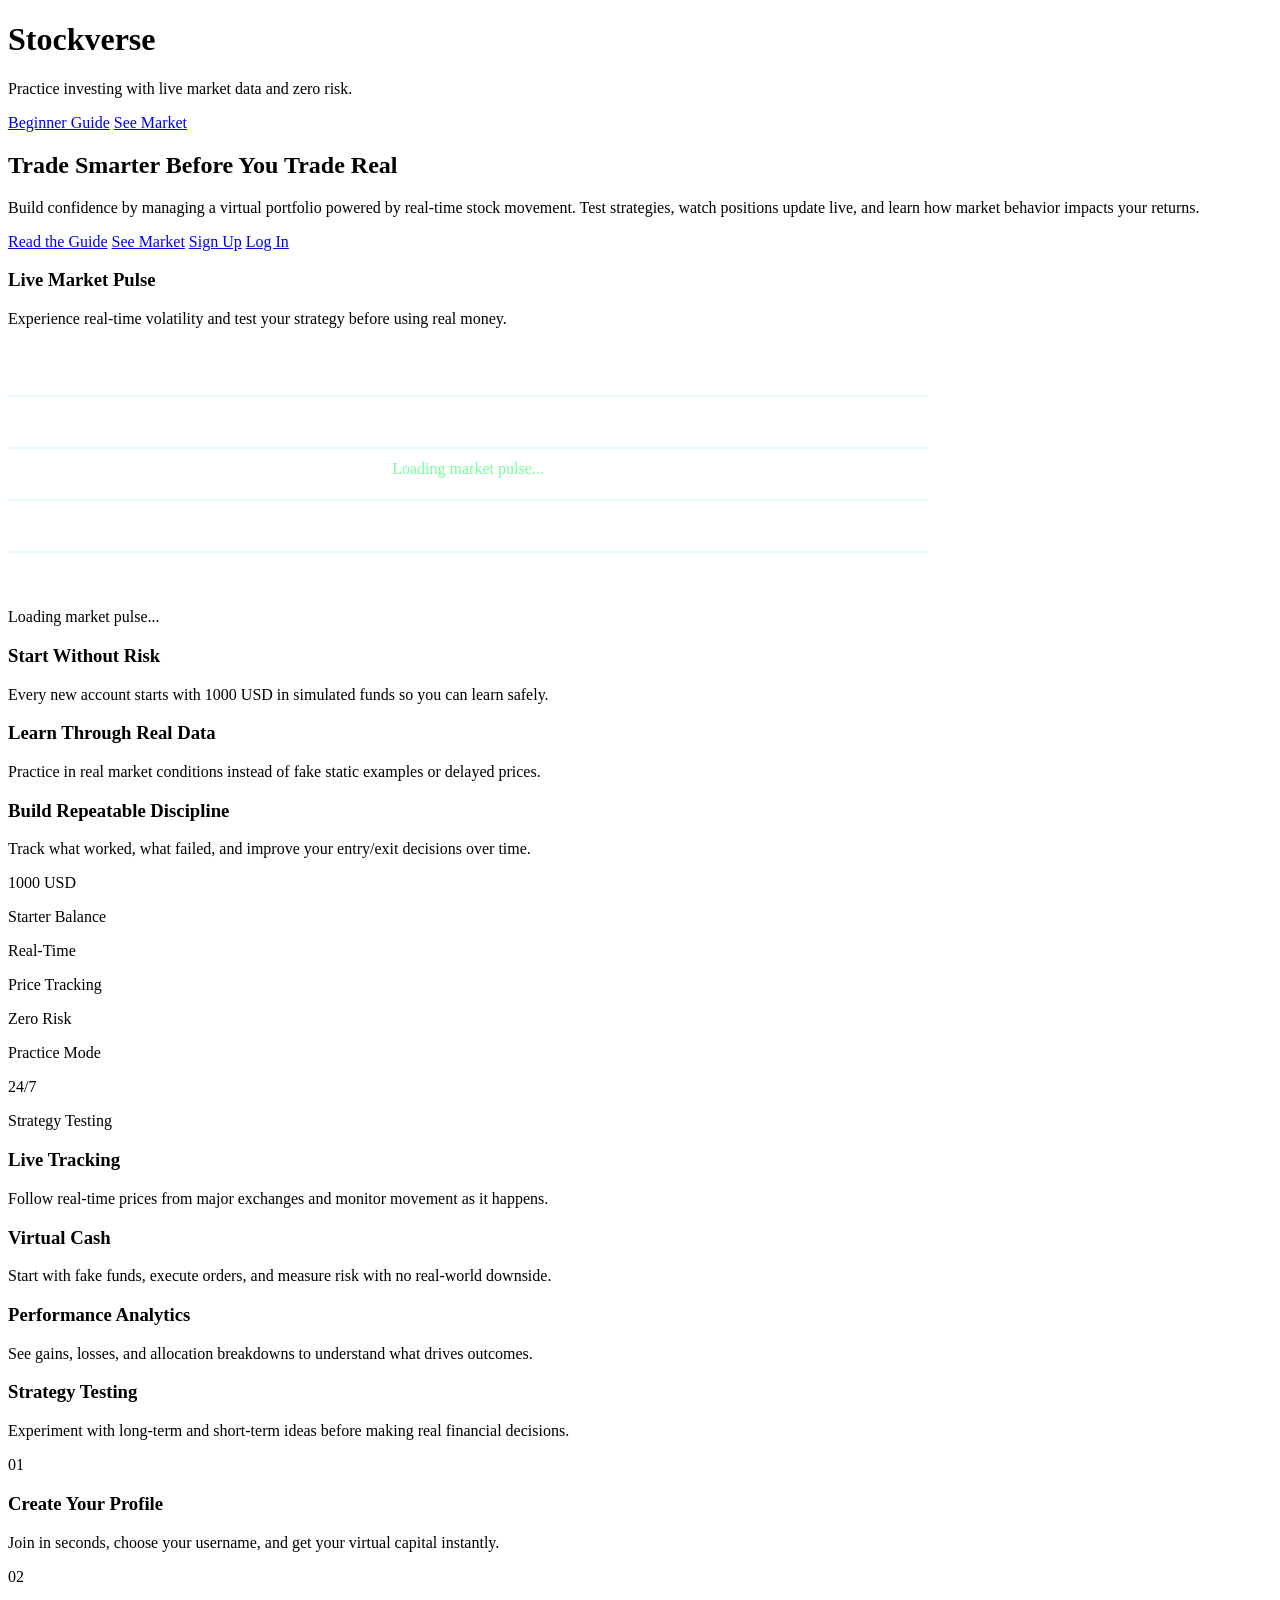
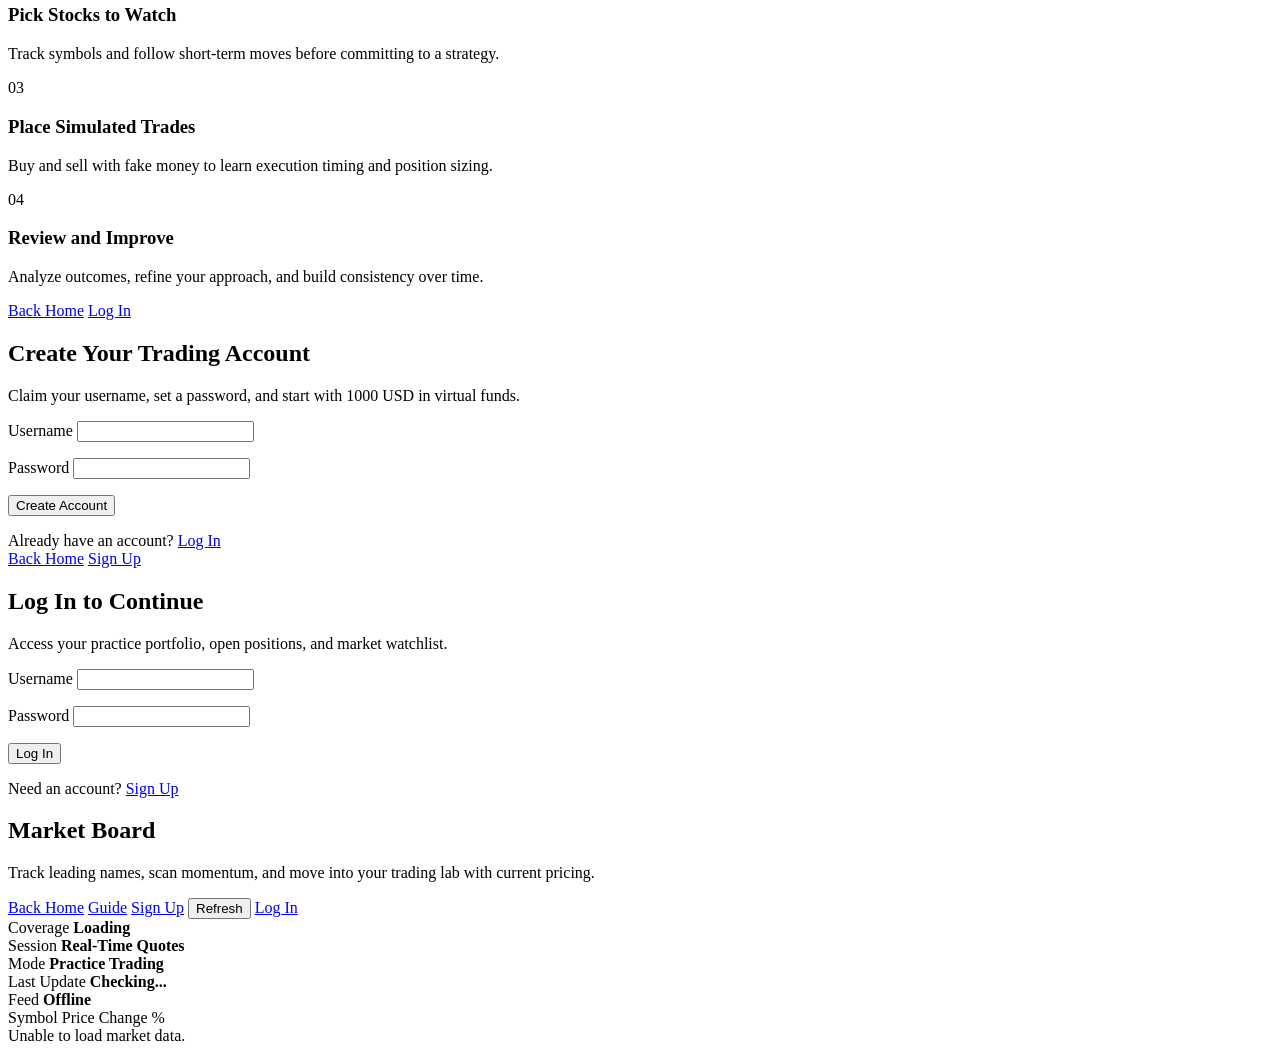
==== commit 378e8b75: "Revamp UI and enhance account creation: Update styling for buttons and states, introduce Learning Hu" ====
--- a/templates/index.html
+++ b/templates/index.html
@@ -179,7 +179,7 @@
         <div class="market-toolbar">
             <div>
                 <h2>Market Board</h2>
-                <p>Track leading names, scan momentum, and move into your simulator with current pricing.</p>
+                <p>Track leading names, scan momentum, and move into your trading lab with current pricing.</p>
             </div>
             <div class="market-actions">
                 <a class="ghost-btn section-link" href="#" data-section="index">Back Home</a>
@@ -276,7 +276,7 @@
 
         ctx.clearRect(0, 0, width, height);
 
-        ctx.strokeStyle = 'rgba(74, 158, 108, 0.24)';
+        ctx.strokeStyle = 'rgba(46, 242, 111, 0.24)';
         ctx.lineWidth = 1;
         for (let i = 1; i <= 4; i += 1) {
             const y = (height / 5) * i;
@@ -287,7 +287,7 @@
         }
 
         if (!stocks.length) {
-            ctx.fillStyle = '#79b792';
+            ctx.fillStyle = '#76ff9c';
             ctx.font = '16px Segoe UI';
             ctx.textAlign = 'center';
             ctx.fillText('Loading market pulse...', width / 2, height / 2);
@@ -314,7 +314,7 @@
             }
         });
 
-        ctx.strokeStyle = '#4a9e6c';
+        ctx.strokeStyle = '#2ef26f';
         ctx.lineWidth = 3;
         ctx.stroke();
 
@@ -323,8 +323,8 @@
         ctx.closePath();
 
         const gradient = ctx.createLinearGradient(0, 0, 0, height);
-        gradient.addColorStop(0, 'rgba(74, 158, 108, 0.22)');
-        gradient.addColorStop(1, 'rgba(74, 158, 108, 0)');
+        gradient.addColorStop(0, 'rgba(46, 242, 111, 0.22)');
+        gradient.addColorStop(1, 'rgba(46, 242, 111, 0)');
         ctx.fillStyle = gradient;
         ctx.fill();
     }
@@ -611,7 +611,15 @@
                     setMessage(signupSubmitError, data.error || 'Could not create account.');
                     return;
                 }
-                window.location.href = '/home';
+                if (loginUsername) {
+                    loginUsername.value = data.username || username;
+                }
+                if (loginPassword) {
+                    loginPassword.value = '';
+                }
+                setMessage(signupSubmitError, '');
+                setMessage(loginSubmitError, 'Account created. Log in to continue.');
+                showSection('login');
             } catch (error) {
                 setMessage(signupSubmitError, 'Network error while creating account.');
             } finally {
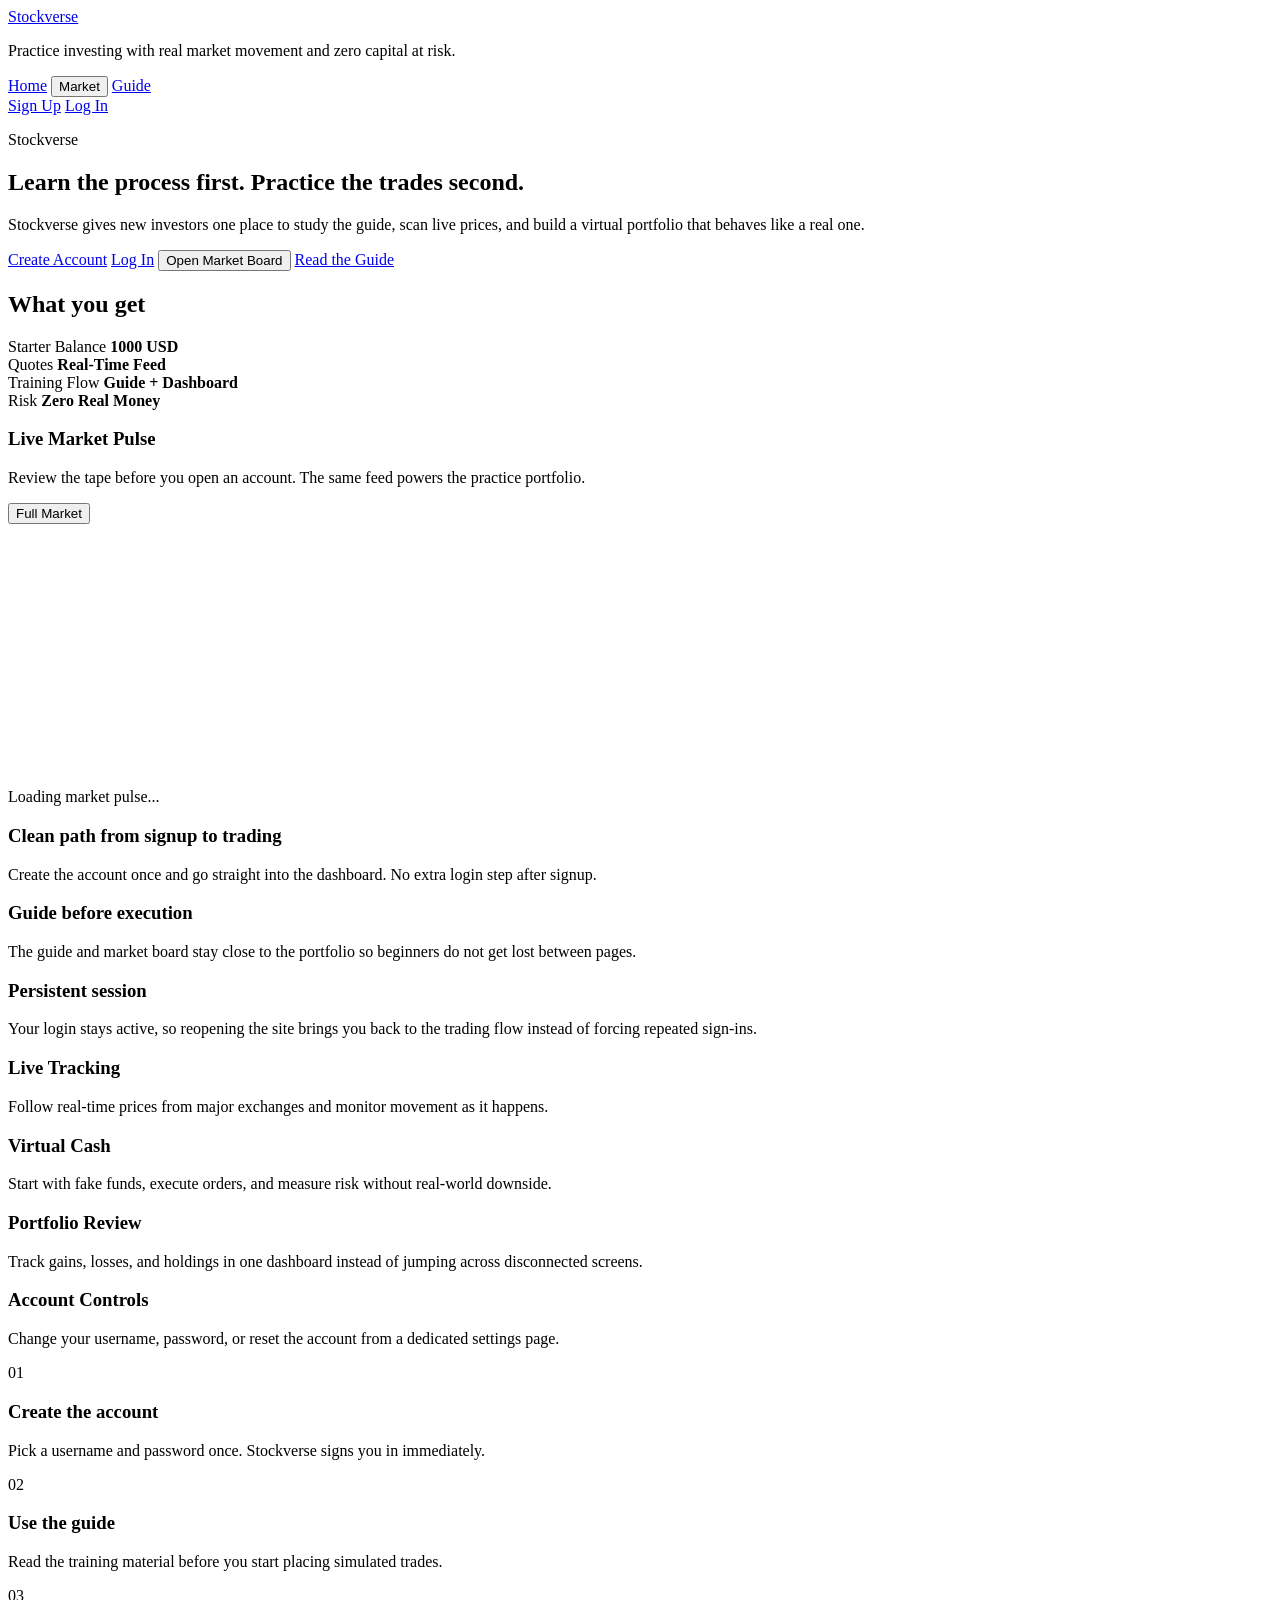
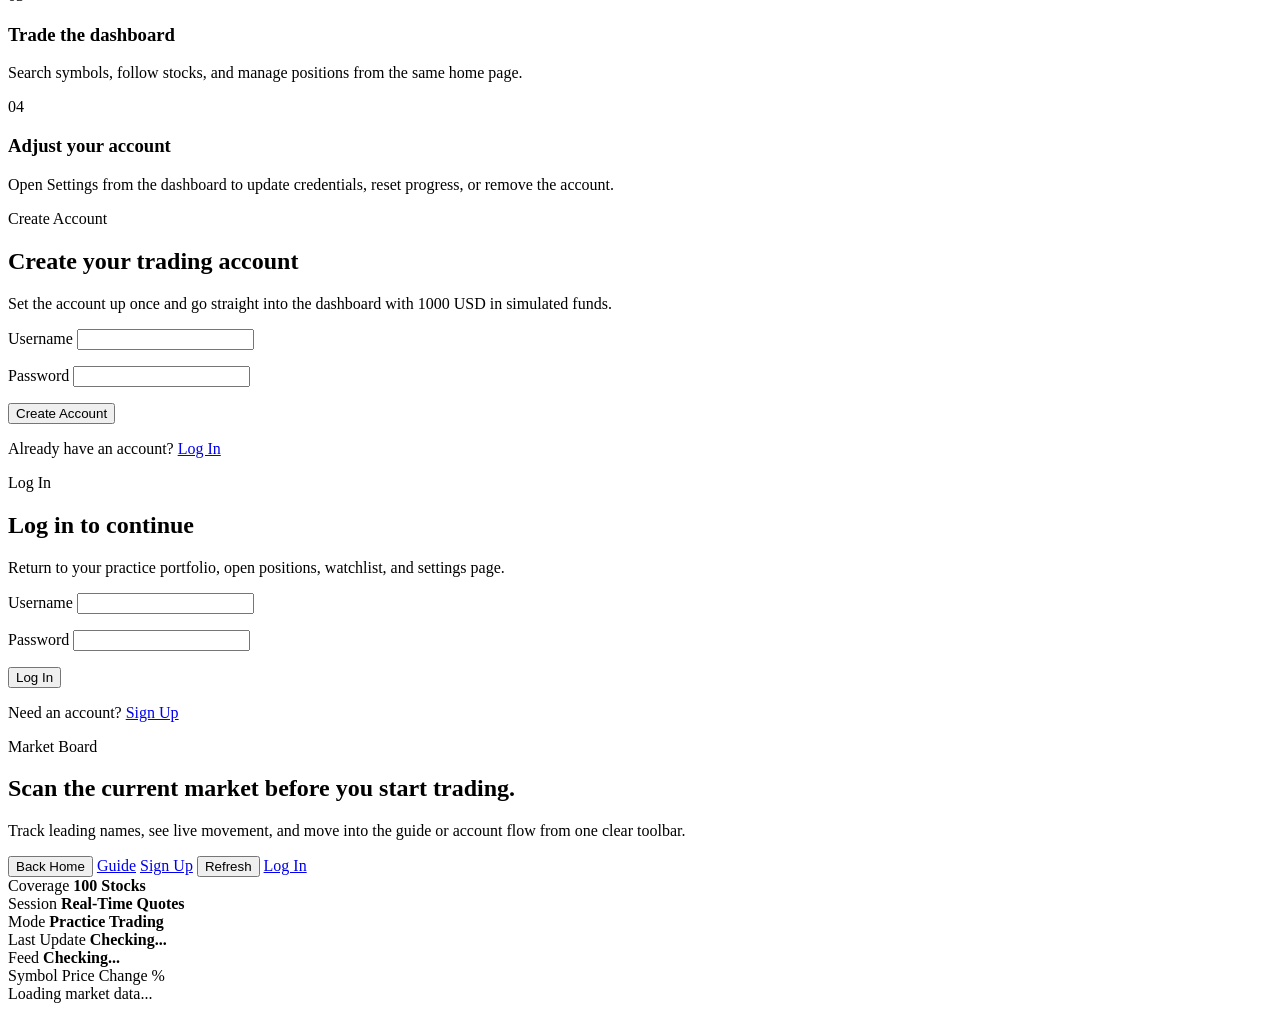
==== commit dcd430ad: "Add schema initialization locking: Introduce threading lock for schema initialization to ensure data" ====
--- a/templates/index.html
+++ b/templates/index.html
@@ -7,37 +7,68 @@
     <link rel="stylesheet" href="{{ url_for('static', filename='styles/index.css', v=static_version('styles/index.css')) }}">
 </head>
 <body>
-<div id="index" class="view-section">
-    <header class="site-header">
-        <div class="brand-wrap">
-            <h1>Stockverse</h1>
-            <p>Practice investing with live market data and zero risk.</p>
+<div class="page-shell">
+    <header class="site-navbar">
+        <div class="navbar-brand">
+            <a class="brand-link" href="/">Stockverse</a>
+            <p>Practice investing with real market movement and zero capital at risk.</p>
         </div>
-        <div class="site-header-actions">
-            <a class="ghost-btn" href="/guide">Beginner Guide</a>
-            <a class="header-cta section-link" href="#" data-section="market">See Market</a>
+        <nav class="navbar-links" aria-label="Primary">
+            <a class="nav-link" href="/">Home</a>
+            <button class="nav-link section-link" type="button" data-section="market">Market</button>
+            <a class="nav-link" href="/guide">Guide</a>
+        </nav>
+        <div class="navbar-actions">
+            <a class="ghost-btn" href="/signup">Sign Up</a>
+            <a class="primary-btn" href="/login">Log In</a>
         </div>
     </header>
 
-    <main>
+    <div id="index" class="view-section">
         <section class="hero">
-            <h2>Trade Smarter Before You Trade Real</h2>
-            <p>
-                Build confidence by managing a virtual portfolio powered by real-time stock movement.
-                Test strategies, watch positions update live, and learn how market behavior impacts your returns.
-            </p>
-            <div class="hero-actions">
-                <a class="ghost-btn" href="/guide">Read the Guide</a>
-                <a class="primary-btn section-link" href="#" data-section="market">See Market</a>
-                <a class="secondary-btn section-link" href="#" data-section="signup">Sign Up</a>
-                <a class="secondary-btn section-link" href="#" data-section="login">Log In</a>
-            </div>
+            <div class="hero-copy">
+                <p class="eyebrow">Stockverse</p>
+                <h1>Learn the process first. Practice the trades second.</h1>
+                <p>
+                    Stockverse gives new investors one place to study the guide, scan live prices, and build a virtual portfolio that behaves like a real one.
+                </p>
+                <div class="hero-actions">
+                    <a class="primary-btn" href="/signup">Create Account</a>
+                    <a class="ghost-btn" href="/login">Log In</a>
+                    <button class="secondary-btn section-link" type="button" data-section="market">Open Market Board</button>
+                    <a class="secondary-btn" href="/guide">Read the Guide</a>
+                </div>
+            </div>
+            <aside class="hero-panel">
+                <h2>What you get</h2>
+                <div class="hero-panel-grid">
+                    <article class="hero-metric">
+                        <span>Starter Balance</span>
+                        <strong>1000 USD</strong>
+                    </article>
+                    <article class="hero-metric">
+                        <span>Quotes</span>
+                        <strong>Real-Time Feed</strong>
+                    </article>
+                    <article class="hero-metric">
+                        <span>Training Flow</span>
+                        <strong>Guide + Dashboard</strong>
+                    </article>
+                    <article class="hero-metric">
+                        <span>Risk</span>
+                        <strong>Zero Real Money</strong>
+                    </article>
+                </div>
+            </aside>
         </section>
 
         <section class="market-preview">
             <div class="preview-head">
-                <h3>Live Market Pulse</h3>
-                <p>Experience real-time volatility and test your strategy before using real money.</p>
+                <div>
+                    <h3>Live Market Pulse</h3>
+                    <p>Review the tape before you open an account. The same feed powers the practice portfolio.</p>
+                </div>
+                <button class="ghost-btn section-link" type="button" data-section="market">Full Market</button>
             </div>
             <canvas id="marketChart" width="900" height="260" aria-label="Market chart preview"></canvas>
             <div id="pulseTickerRow" class="ticker-row">
@@ -47,35 +78,16 @@
 
         <section class="reasons-grid">
             <article class="reason-card">
-                <h3>Start Without Risk</h3>
-                <p>Every new account starts with 1000 USD in simulated funds so you can learn safely.</p>
+                <h3>Clean path from signup to trading</h3>
+                <p>Create the account once and go straight into the dashboard. No extra login step after signup.</p>
             </article>
             <article class="reason-card">
-                <h3>Learn Through Real Data</h3>
-                <p>Practice in real market conditions instead of fake static examples or delayed prices.</p>
+                <h3>Guide before execution</h3>
+                <p>The guide and market board stay close to the portfolio so beginners do not get lost between pages.</p>
             </article>
             <article class="reason-card">
-                <h3>Build Repeatable Discipline</h3>
-                <p>Track what worked, what failed, and improve your entry/exit decisions over time.</p>
-            </article>
-        </section>
-
-        <section class="stats-strip">
-            <article class="stat-item">
-                <p class="stat-value">1000 USD</p>
-                <p class="stat-label">Starter Balance</p>
-            </article>
-            <article class="stat-item">
-                <p class="stat-value">Real-Time</p>
-                <p class="stat-label">Price Tracking</p>
-            </article>
-            <article class="stat-item">
-                <p class="stat-value">Zero Risk</p>
-                <p class="stat-label">Practice Mode</p>
-            </article>
-            <article class="stat-item">
-                <p class="stat-value">24/7</p>
-                <p class="stat-label">Strategy Testing</p>
+                <h3>Persistent session</h3>
+                <p>Your login stays active, so reopening the site brings you back to the trading flow instead of forcing repeated sign-ins.</p>
             </article>
         </section>
 
@@ -86,145 +98,149 @@
             </article>
             <article class="overview-card">
                 <h3>Virtual Cash</h3>
-                <p>Start with fake funds, execute orders, and measure risk with no real-world downside.</p>
+                <p>Start with fake funds, execute orders, and measure risk without real-world downside.</p>
             </article>
             <article class="overview-card">
-                <h3>Performance Analytics</h3>
-                <p>See gains, losses, and allocation breakdowns to understand what drives outcomes.</p>
+                <h3>Portfolio Review</h3>
+                <p>Track gains, losses, and holdings in one dashboard instead of jumping across disconnected screens.</p>
             </article>
             <article class="overview-card">
-                <h3>Strategy Testing</h3>
-                <p>Experiment with long-term and short-term ideas before making real financial decisions.</p>
+                <h3>Account Controls</h3>
+                <p>Change your username, password, or reset the account from a dedicated settings page.</p>
             </article>
         </section>
 
         <section class="journey-grid">
             <article class="journey-card">
                 <span class="step-tag">01</span>
-                <h3>Create Your Profile</h3>
-                <p>Join in seconds, choose your username, and get your virtual capital instantly.</p>
+                <h3>Create the account</h3>
+                <p>Pick a username and password once. Stockverse signs you in immediately.</p>
             </article>
             <article class="journey-card">
                 <span class="step-tag">02</span>
-                <h3>Pick Stocks to Watch</h3>
-                <p>Track symbols and follow short-term moves before committing to a strategy.</p>
+                <h3>Use the guide</h3>
+                <p>Read the training material before you start placing simulated trades.</p>
             </article>
             <article class="journey-card">
                 <span class="step-tag">03</span>
-                <h3>Place Simulated Trades</h3>
-                <p>Buy and sell with fake money to learn execution timing and position sizing.</p>
+                <h3>Trade the dashboard</h3>
+                <p>Search symbols, follow stocks, and manage positions from the same home page.</p>
             </article>
             <article class="journey-card">
                 <span class="step-tag">04</span>
-                <h3>Review and Improve</h3>
-                <p>Analyze outcomes, refine your approach, and build consistency over time.</p>
-            </article>
-        </section>
-    </main>
-</div>
-<div id="signup" class="view-section is-hidden">
-    <section class="auth-shell">
-        <div class="auth-topbar">
-            <a class="ghost-btn section-link" href="#" data-section="index">Back Home</a>
-            <a class="ghost-btn section-link" href="#" data-section="login">Log In</a>
-        </div>
-        <h2>Create Your Trading Account</h2>
-        <p>Claim your username, set a password, and start with 1000 USD in virtual funds.</p>
-        <form id="signupForm" class="auth-form" novalidate>
-            <label for="signupUsername">Username</label>
-            <input id="signupUsername" name="username" type="text" minlength="3" maxlength="30" autocomplete="username" required>
-            <p id="signupUsernameError" class="form-error is-hidden"></p>
-
-            <label for="signupPassword">Password</label>
-            <input id="signupPassword" name="password" type="password" minlength="6" maxlength="128" autocomplete="new-password" required>
-            <p id="signupPasswordError" class="form-error is-hidden"></p>
-
-            <button id="signupSubmit" type="submit" class="primary-btn">Create Account</button>
-            <p id="signupSubmitError" class="form-error is-hidden"></p>
-        </form>
-        <div class="auth-footer">
-            <span>Already have an account?</span>
-            <a class="inline-link section-link" href="#" data-section="login">Log In</a>
-        </div>
-    </section>
-</div>
-<div id="login" class="view-section is-hidden">
-    <section class="auth-shell">
-        <div class="auth-topbar">
-            <a class="ghost-btn section-link" href="#" data-section="index">Back Home</a>
-            <a class="ghost-btn section-link" href="#" data-section="signup">Sign Up</a>
-        </div>
-        <h2>Log In to Continue</h2>
-        <p>Access your practice portfolio, open positions, and market watchlist.</p>
-        <form id="loginForm" class="auth-form" novalidate>
-            <label for="loginUsername">Username</label>
-            <input id="loginUsername" name="username" type="text" minlength="3" maxlength="30" autocomplete="username" required>
-            <p id="loginUsernameError" class="form-error is-hidden"></p>
-
-            <label for="loginPassword">Password</label>
-            <input id="loginPassword" name="password" type="password" minlength="6" maxlength="128" autocomplete="current-password" required>
-            <p id="loginPasswordError" class="form-error is-hidden"></p>
-
-            <button id="loginSubmit" type="submit" class="primary-btn">Log In</button>
-            <p id="loginSubmitError" class="form-error is-hidden"></p>
-        </form>
-        <div class="auth-footer">
-            <span>Need an account?</span>
-            <a class="inline-link section-link" href="#" data-section="signup">Sign Up</a>
-        </div>
-    </section>
-</div>
-<div id="market" class="view-section is-hidden">
-    <section class="market-shell">
-        <div class="market-toolbar">
-            <div>
-                <h2>Market Board</h2>
-                <p>Track leading names, scan momentum, and move into your trading lab with current pricing.</p>
-            </div>
-            <div class="market-actions">
-                <a class="ghost-btn section-link" href="#" data-section="index">Back Home</a>
-                <a class="ghost-btn" href="/guide">Guide</a>
-                <a class="ghost-btn section-link" href="#" data-section="signup">Sign Up</a>
-                <button id="refreshMarketBtn" class="ghost-btn" type="button">Refresh</button>
-                <a class="primary-btn section-link" href="#" data-section="login">Log In</a>
-            </div>
-        </div>
-        <div class="market-summary">
-            <article class="summary-card">
-                <span class="summary-label">Coverage</span>
-                <strong id="marketCount">100 Stocks</strong>
-            </article>
-            <article class="summary-card">
-                <span class="summary-label">Session</span>
-                <strong>Real-Time Quotes</strong>
-            </article>
-            <article class="summary-card">
-                <span class="summary-label">Mode</span>
-                <strong>Practice Trading</strong>
-            </article>
-            <article class="summary-card">
-                <span class="summary-label">Last Update</span>
-                <strong id="marketUpdatedAt">Checking...</strong>
-            </article>
-            <article class="summary-card">
-                <span class="summary-label">Feed</span>
-                <strong id="marketFeedStatus">Checking...</strong>
-            </article>
-        </div>
-        <div class="market-board">
-            <div class="market-board-head">
-                <span>Symbol</span>
-                <span>Price</span>
-                <span>Change</span>
-                <span>%</span>
-            </div>
-            <div id="marketList" class="market-list">
-                <div class="market-empty">Loading market data...</div>
-            </div>
-        </div>
-    </section>
+                <h3>Adjust your account</h3>
+                <p>Open Settings from the dashboard to update credentials, reset progress, or remove the account.</p>
+            </article>
+        </section>
+    </div>
+
+    <div id="signup" class="view-section is-hidden">
+        <section class="auth-shell">
+            <div class="auth-intro">
+                <p class="eyebrow">Create Account</p>
+                <h2>Create your trading account</h2>
+                <p>Set the account up once and go straight into the dashboard with 1000 USD in simulated funds.</p>
+            </div>
+            <form id="signupForm" class="auth-form" novalidate>
+                <label for="signupUsername">Username</label>
+                <input id="signupUsername" name="username" type="text" minlength="3" maxlength="30" autocomplete="username" required>
+                <p id="signupUsernameError" class="form-error is-hidden"></p>
+
+                <label for="signupPassword">Password</label>
+                <input id="signupPassword" name="password" type="password" minlength="6" maxlength="128" autocomplete="new-password" required>
+                <p id="signupPasswordError" class="form-error is-hidden"></p>
+
+                <button id="signupSubmit" type="submit" class="primary-btn">Create Account</button>
+                <p id="signupSubmitError" class="form-error is-hidden"></p>
+            </form>
+            <div class="auth-footer">
+                <span>Already have an account?</span>
+                <a class="inline-link" href="/login">Log In</a>
+            </div>
+        </section>
+    </div>
+
+    <div id="login" class="view-section is-hidden">
+        <section class="auth-shell">
+            <div class="auth-intro">
+                <p class="eyebrow">Log In</p>
+                <h2>Log in to continue</h2>
+                <p>Return to your practice portfolio, open positions, watchlist, and settings page.</p>
+            </div>
+            <form id="loginForm" class="auth-form" novalidate>
+                <label for="loginUsername">Username</label>
+                <input id="loginUsername" name="username" type="text" minlength="3" maxlength="30" autocomplete="username" required>
+                <p id="loginUsernameError" class="form-error is-hidden"></p>
+
+                <label for="loginPassword">Password</label>
+                <input id="loginPassword" name="password" type="password" minlength="6" maxlength="128" autocomplete="current-password" required>
+                <p id="loginPasswordError" class="form-error is-hidden"></p>
+
+                <button id="loginSubmit" type="submit" class="primary-btn">Log In</button>
+                <p id="loginSubmitError" class="form-error is-hidden"></p>
+            </form>
+            <div class="auth-footer">
+                <span>Need an account?</span>
+                <a class="inline-link" href="/signup">Sign Up</a>
+            </div>
+        </section>
+    </div>
+
+    <div id="market" class="view-section is-hidden">
+        <section class="market-shell">
+            <div class="market-toolbar">
+                <div>
+                    <p class="eyebrow">Market Board</p>
+                    <h2>Scan the current market before you start trading.</h2>
+                    <p>Track leading names, see live movement, and move into the guide or account flow from one clear toolbar.</p>
+                </div>
+                <div class="market-actions">
+                    <button class="ghost-btn section-link" type="button" data-section="index">Back Home</button>
+                    <a class="ghost-btn" href="/guide">Guide</a>
+                    <a class="ghost-btn" href="/signup">Sign Up</a>
+                    <button id="refreshMarketBtn" class="ghost-btn" type="button">Refresh</button>
+                    <a class="primary-btn" href="/login">Log In</a>
+                </div>
+            </div>
+            <div class="market-summary">
+                <article class="summary-card">
+                    <span class="summary-label">Coverage</span>
+                    <strong id="marketCount">100 Stocks</strong>
+                </article>
+                <article class="summary-card">
+                    <span class="summary-label">Session</span>
+                    <strong>Real-Time Quotes</strong>
+                </article>
+                <article class="summary-card">
+                    <span class="summary-label">Mode</span>
+                    <strong>Practice Trading</strong>
+                </article>
+                <article class="summary-card">
+                    <span class="summary-label">Last Update</span>
+                    <strong id="marketUpdatedAt">Checking...</strong>
+                </article>
+                <article class="summary-card">
+                    <span class="summary-label">Feed</span>
+                    <strong id="marketFeedStatus">Checking...</strong>
+                </article>
+            </div>
+            <div class="market-board">
+                <div class="market-board-head">
+                    <span>Symbol</span>
+                    <span>Price</span>
+                    <span>Change</span>
+                    <span>%</span>
+                </div>
+                <div id="marketList" class="market-list">
+                    <div class="market-empty">Loading market data...</div>
+                </div>
+            </div>
+        </section>
+    </div>
 </div>
 <script>
+    const initialSection = {{ initial_section|tojson }};
+
     function showSection(sectionId) {
         const sectionIds = ['index', 'signup', 'login', 'market'];
         sectionIds.forEach((id) => {
@@ -611,15 +627,7 @@
                     setMessage(signupSubmitError, data.error || 'Could not create account.');
                     return;
                 }
-                if (loginUsername) {
-                    loginUsername.value = data.username || username;
-                }
-                if (loginPassword) {
-                    loginPassword.value = '';
-                }
-                setMessage(signupSubmitError, '');
-                setMessage(loginSubmitError, 'Account created. Log in to continue.');
-                showSection('login');
+                window.location.href = data.redirect_url || '/home';
             } catch (error) {
                 setMessage(signupSubmitError, 'Network error while creating account.');
             } finally {
@@ -662,7 +670,7 @@
                     setMessage(loginSubmitError, data.error || 'Could not log in.');
                     return;
                 }
-                window.location.href = '/home';
+                window.location.href = data.redirect_url || '/home';
             } catch (error) {
                 setMessage(loginSubmitError, 'Network error while logging in.');
             } finally {
@@ -672,7 +680,7 @@
         });
     }
 
-    startMarketPolling();
+    showSection(initialSection || 'index');
     loadMarketPrices(true);
 </script>
 </body>
